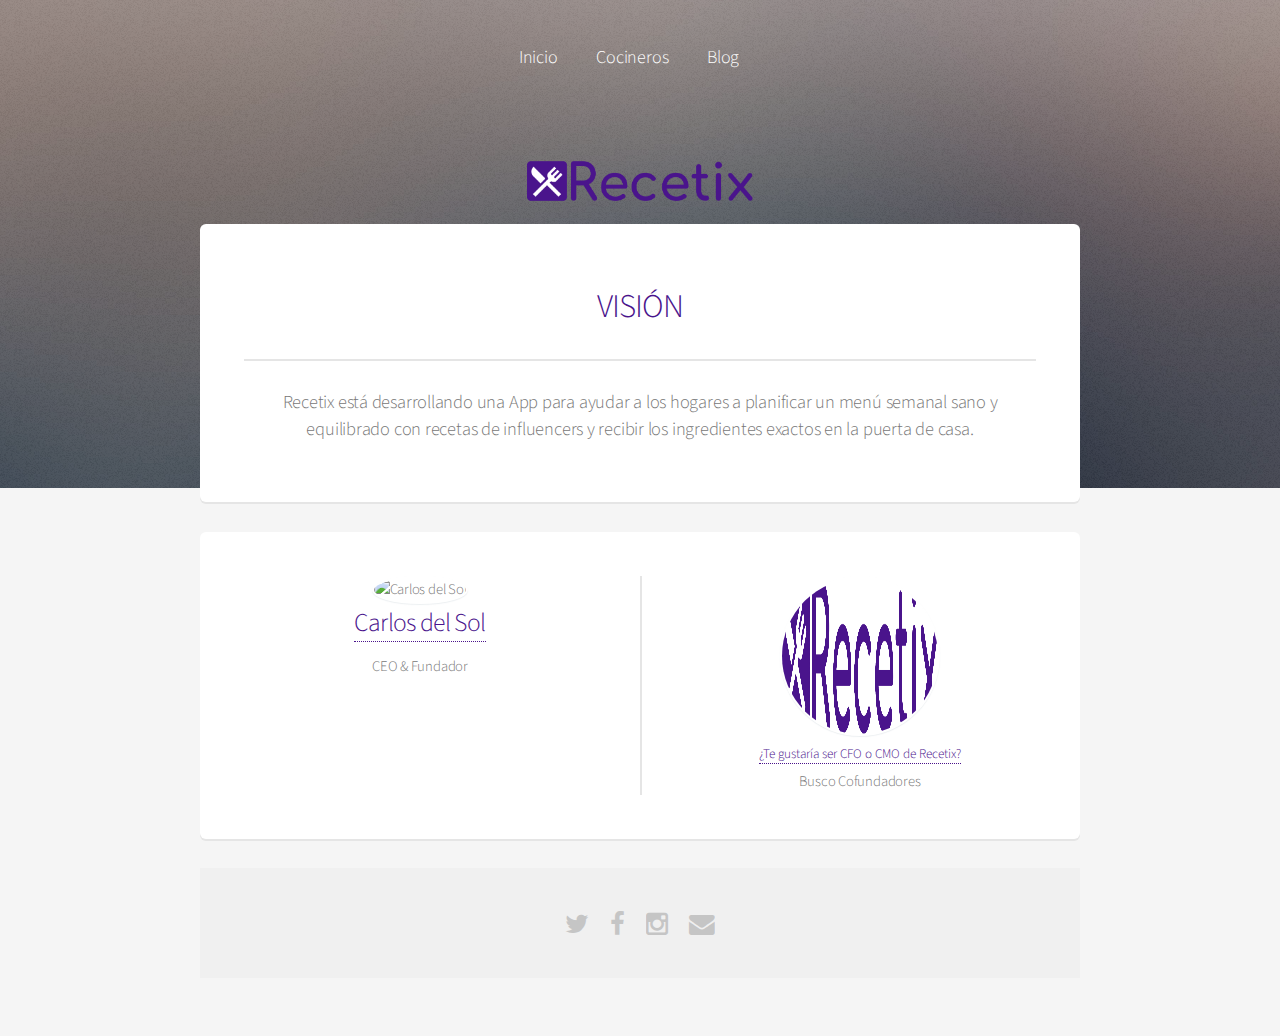
==== about.html @ 5c479a36 "Added cofounder photo" ====
<!DOCTYPE HTML>
<html>
	<head>
		<title>Quiénes somos - Recetix</title>
		<meta name="description" content="Las mejores recetas de cocina, cocineros, artículos y productos gastronómicos de la web.">
		<meta name="author" content="Recetix">
		<meta charset="utf-8" />
		<meta name="viewport" content="width=device-width, initial-scale=1" />
		<link rel="icon" href="./images/favicon.ico" type="image/x-icon">
		<meta name="p:domain_verify" content="4c6fdf4e70b29413a9fe7229738b27b1"/>
		<!--[if lte IE 8]><script src="assets/js/ie/html5shiv.js"></script><![endif]-->
		<link rel="stylesheet" href="assets/css/main.css" />
		<!--[if lte IE 8]><link rel="stylesheet" href="assets/css/ie8.css" /><![endif]-->
	</head>
	<body class="landing">
		<div id="page-wrapper">

			<!-- Header -->
				<header id="header" class="alt">
					<nav id="nav">
						<ul>
							<li><a href="index.html">Inicio</a></li>
							<li><a href="chefs.html">Cocineros</a></li>
							<li><a href="https://medium.com/recetix">Blog</a></li>
						</ul>
					</nav>
				</header>

			<!-- Banner -->
				<section id="banner">
					<h1><img src="./images/logoWeb.png" height="40px"></h1>
				</section>

			<!-- Main -->
				<section id="main" class="container">

					<section class="box special">
						<header class="major">
							<h2>VISIÓN</h2>
							<p>Recetix está desarrollando una App para ayudar a los hogares a planificar un menú semanal sano y equilibrado con recetas de influencers y recibir los ingredientes exactos en la puerta de casa.</p>
						</header>
					</section>

					<section class="box special features">
						<div class="features-row">
							<section>
								<img alt="Carlos del Sol" class="ProfileAvatar-image" src="https://media.licdn.com/dms/image/C4E03AQH7czjFLPqBTw/profile-displayphoto-shrink_200_200/0?e=1529049600&v=beta&t=-0jwnxz-zS_D7kVpaLKTT-eCOjHfB1ROJP08wUCNZIs" width="100" height="100">
								<h3><a href="https://www.linkedin.com/in/carlosdelsol">Carlos del Sol</a></h3>
								<p>CEO & Fundador</p>
							</section>
							<section>
								<img alt="Cofounder" class="ProfileAvatar-image" src="./images/logoWeb.png" height="100">
								<h4><a href="mailto:contacto@recetix.com?subject=Hola, he visto recetix y estoy interesado en el proyecto">¿Te gustaría ser CFO o CMO de Recetix?</a></h4>
								<p>Busco Cofundadores</p>
							</section>
						</div>
					</section>

			<!-- Footer -->
				<footer id="footer">
					<ul class="icons">
						<li><a href="https://twitter.com/recetix" class="icon fa-twitter"><span class="label">Twitter</span></a></li>
						<li><a href="https://www.facebook.com/recetix" class="icon fa-facebook"><span class="label">Facebook</span></a></li>
						<li><a href="https://www.instagram.com/recetix" class="icon fa-instagram"><span class="label">Instagram</span></a></li>
						<!-- <li><a href="https://plus.google.com/+Recetix" class="icon fa-google-plus"><span class="label">Google+</span></a></li>
						<li><a href="https://www.youtube.com/c/Recetix" class="icon fa-youtube"><span class="label">Youtube</span></a></li>
						<li><a href="https://es.pinterest.com/recetix" class="icon fa-pinterest"><span class="label">Pinterest</span></a></li>
					  	<li><a href="http://recetix.tumblr.com/" class="icon fa-tumblr"><span class="label">Tumblr</span></a></li>
						<li><a href="https://www.snapchat.com/add/recetix" class="icon fa-snapchat"><span class="label">Snapchat</span></a></li>
						<li><a href="https://www.linkedin.com/company/recetix" class="icon fa-linkedin"><span class="label">Linkedin</span></a></li>-->
						<li><a href="mailto:contacto@recetix.com?subject=Hola, he visto vuestra web!" class="icon fa-envelope"><span class="label">Contacto</span></a></li>
					</ul>
				</footer>

		</div>

		<!-- Scripts -->
			<script src="assets/js/jquery.min.js"></script>
			<script src="assets/js/jquery.dropotron.min.js"></script>
			<script src="assets/js/jquery.scrollgress.min.js"></script>
			<script src="assets/js/skel.min.js"></script>
			<script src="assets/js/util.js"></script>
			<!--[if lte IE 8]><script src="assets/js/ie/respond.min.js"></script><![endif]-->
			<script src="assets/js/main.js"></script>

			<script>
			  (function(i,s,o,g,r,a,m){i['GoogleAnalyticsObject']=r;i[r]=i[r]||function(){
			  (i[r].q=i[r].q||[]).push(arguments)},i[r].l=1*new Date();a=s.createElement(o),
			  m=s.getElementsByTagName(o)[0];a.async=1;a.src=g;m.parentNode.insertBefore(a,m)
			  })(window,document,'script','https://www.google-analytics.com/analytics.js','ga');

			  ga('create', 'UA-76934602-1', 'auto');
			  ga('send', 'pageview');

			</script>
	</body>
</html>
---- assets/css/main.css ----
@import url("font-awesome.min.css");
@import url("http://fonts.googleapis.com/css?family=Source+Sans+Pro:300,400,300italic,400italic");

/*
	Alpha by HTML5 UP
	html5up.net | @n33co
	Free for personal and commercial use under the CCA 3.0 license (html5up.net/license)
*/

/* Reset */

	html, body, div, span, applet, object, iframe, h1, h2, h3, h4, h5, h6, p, blockquote, pre, a, abbr, acronym, address, big, cite, code, del, dfn, em, img, ins, kbd, q, s, samp, small, strike, strong, sub, sup, tt, var, b, u, i, center, dl, dt, dd, ol, ul, li, fieldset, form, label, legend, table, caption, tbody, tfoot, thead, tr, th, td, article, aside, canvas, details, embed, figure, figcaption, footer, header, hgroup, menu, nav, output, ruby, section, summary, time, mark, audio, video {
		margin: 0;
		padding: 0;
		border: 0;
		font-size: 100%;
		font: inherit;
		vertical-align: baseline;
	}

	article, aside, details, figcaption, figure, footer, header, hgroup, menu, nav, section {
		display: block;
	}

	body {
		line-height: 1;
	}

	ol, ul {
		list-style: none;
	}

	blockquote, q {
		quotes: none;
	}

	blockquote:before, blockquote:after, q:before, q:after {
		content: '';
		content: none;
	}

	table {
		border-collapse: collapse;
		border-spacing: 0;
	}

	body {
		-webkit-text-size-adjust: none;
	}

/* Box Model */

	*, *:before, *:after {
		-moz-box-sizing: border-box;
		-webkit-box-sizing: border-box;
		box-sizing: border-box;
	}

/* Containers */

	.container {
		margin-left: auto;
		margin-right: auto;
	}

	.container.\31 25\25 {
		width: 100%;
		max-width: 75em;
		min-width: 60em;
	}

	.container.\37 5\25 {
		width: 45em;
	}

	.container.\35 0\25 {
		width: 30em;
	}

	.container.\32 5\25 {
		width: 15em;
	}

	.container {
		width: 60em;
	}

	@media screen and (max-width: 1680px) {

		.container.\31 25\25 {
			width: 100%;
			max-width: 75em;
			min-width: 60em;
		}

		.container.\37 5\25 {
			width: 45em;
		}

		.container.\35 0\25 {
			width: 30em;
		}

		.container.\32 5\25 {
			width: 15em;
		}

		.container {
			width: 60em;
		}

	}

	@media screen and (max-width: 1280px) {

		.container.\31 25\25 {
			width: 100%;
			max-width: 75em;
			min-width: 60em;
		}

		.container.\37 5\25 {
			width: 45em;
		}

		.container.\35 0\25 {
			width: 30em;
		}

		.container.\32 5\25 {
			width: 15em;
		}

		.container {
			width: 60em;
		}

	}

	@media screen and (max-width: 980px) {

		.container.\31 25\25 {
			width: 100%;
			max-width: 112.5%;
			min-width: 90%;
		}

		.container.\37 5\25 {
			width: 67.5%;
		}

		.container.\35 0\25 {
			width: 45%;
		}

		.container.\32 5\25 {
			width: 22.5%;
		}

		.container {
			width: 90%;
		}

	}

	@media screen and (max-width: 840px) {

		.container.\31 25\25 {
			width: 100%;
			max-width: 112.5%;
			min-width: 90%;
		}

		.container.\37 5\25 {
			width: 67.5%;
		}

		.container.\35 0\25 {
			width: 45%;
		}

		.container.\32 5\25 {
			width: 22.5%;
		}

		.container {
			width: 90% !important;
		}

	}

	@media screen and (max-width: 736px) {

		.container.\31 25\25 {
			width: 100%;
			max-width: 125%;
			min-width: 100%;
		}

		.container.\37 5\25 {
			width: 75%;
		}

		.container.\35 0\25 {
			width: 50%;
		}

		.container.\32 5\25 {
			width: 25%;
		}

		.container {
			width: 100% !important;
		}

	}

	@media screen and (max-width: 480px) {

		.container.\31 25\25 {
			width: 100%;
			max-width: 125%;
			min-width: 100%;
		}

		.container.\37 5\25 {
			width: 75%;
		}

		.container.\35 0\25 {
			width: 50%;
		}

		.container.\32 5\25 {
			width: 25%;
		}

		.container {
			width: 100% !important;
		}

	}

/* Grid */

	.row {
		border-bottom: solid 1px transparent;
		-moz-box-sizing: border-box;
		-webkit-box-sizing: border-box;
		box-sizing: border-box;
	}

	.row > * {
		-moz-box-sizing: border-box;
		-webkit-box-sizing: border-box;
		box-sizing: border-box;
	}

	.row:after, .row:before {
		content: '';
		display: block;
		clear: both;
		height: 0;
	}

	.row.uniform > * > :first-child {
		margin-top: 0;
	}

	.row.uniform > * > :last-child {
		margin-bottom: 0;
	}

	.row.\30 \25 > * {
		padding: 0 0 0 0em;
	}

	.row.\30 \25 {
		margin: 0 0 -1px 0em;
	}

	.row.uniform.\30 \25 > * {
		padding: 0em 0 0 0em;
	}

	.row.uniform.\30 \25 {
		margin: 0em 0 -1px 0em;
	}

	.row > * {
		padding: 0 0 0 2em;
	}

	.row {
		margin: 0 0 -1px -2em;
	}

	.row.uniform > * {
		padding: 2em 0 0 2em;
	}

	.row.uniform {
		margin: -2em 0 -1px -2em;
	}

	.row.\32 00\25 > * {
		padding: 0 0 0 4em;
	}

	.row.\32 00\25 {
		margin: 0 0 -1px -4em;
	}

	.row.uniform.\32 00\25 > * {
		padding: 4em 0 0 4em;
	}

	.row.uniform.\32 00\25 {
		margin: -4em 0 -1px -4em;
	}

	.row.\31 50\25 > * {
		padding: 0 0 0 3em;
	}

	.row.\31 50\25 {
		margin: 0 0 -1px -3em;
	}

	.row.uniform.\31 50\25 > * {
		padding: 3em 0 0 3em;
	}

	.row.uniform.\31 50\25 {
		margin: -3em 0 -1px -3em;
	}

	.row.\35 0\25 > * {
		padding: 0 0 0 1em;
	}

	.row.\35 0\25 {
		margin: 0 0 -1px -1em;
	}

	.row.uniform.\35 0\25 > * {
		padding: 1em 0 0 1em;
	}

	.row.uniform.\35 0\25 {
		margin: -1em 0 -1px -1em;
	}

	.row.\32 5\25 > * {
		padding: 0 0 0 0.5em;
	}

	.row.\32 5\25 {
		margin: 0 0 -1px -0.5em;
	}

	.row.uniform.\32 5\25 > * {
		padding: 0.5em 0 0 0.5em;
	}

	.row.uniform.\32 5\25 {
		margin: -0.5em 0 -1px -0.5em;
	}

	.\31 2u, .\31 2u\24 {
		width: 100%;
		clear: none;
		margin-left: 0;
	}

	.\31 1u, .\31 1u\24 {
		width: 91.6666666667%;
		clear: none;
		margin-left: 0;
	}

	.\31 0u, .\31 0u\24 {
		width: 83.3333333333%;
		clear: none;
		margin-left: 0;
	}

	.\39 u, .\39 u\24 {
		width: 75%;
		clear: none;
		margin-left: 0;
	}

	.\38 u, .\38 u\24 {
		width: 66.6666666667%;
		clear: none;
		margin-left: 0;
	}

	.\37 u, .\37 u\24 {
		width: 58.3333333333%;
		clear: none;
		margin-left: 0;
	}

	.\36 u, .\36 u\24 {
		width: 50%;
		clear: none;
		margin-left: 0;
	}

	.\35 u, .\35 u\24 {
		width: 41.6666666667%;
		clear: none;
		margin-left: 0;
	}

	.\34 u, .\34 u\24 {
		width: 33.3333333333%;
		clear: none;
		margin-left: 0;
	}

	.\33 u, .\33 u\24 {
		width: 25%;
		clear: none;
		margin-left: 0;
	}

	.\32 u, .\32 u\24 {
		width: 16.6666666667%;
		clear: none;
		margin-left: 0;
	}

	.\31 u, .\31 u\24 {
		width: 8.3333333333%;
		clear: none;
		margin-left: 0;
	}

	.\31 2u\24 + *,
	.\31 1u\24 + *,
	.\31 0u\24 + *,
	.\39 u\24 + *,
	.\38 u\24 + *,
	.\37 u\24 + *,
	.\36 u\24 + *,
	.\35 u\24 + *,
	.\34 u\24 + *,
	.\33 u\24 + *,
	.\32 u\24 + *,
	.\31 u\24 + * {
		clear: left;
	}

	.\-11u {
		margin-left: 91.66667%;
	}

	.\-10u {
		margin-left: 83.33333%;
	}

	.\-9u {
		margin-left: 75%;
	}

	.\-8u {
		margin-left: 66.66667%;
	}

	.\-7u {
		margin-left: 58.33333%;
	}

	.\-6u {
		margin-left: 50%;
	}

	.\-5u {
		margin-left: 41.66667%;
	}

	.\-4u {
		margin-left: 33.33333%;
	}

	.\-3u {
		margin-left: 25%;
	}

	.\-2u {
		margin-left: 16.66667%;
	}

	.\-1u {
		margin-left: 8.33333%;
	}

	@media screen and (max-width: 1680px) {

		.row > * {
			padding: 0 0 0 2em;
		}

		.row {
			margin: 0 0 -1px -2em;
		}

		.row.uniform > * {
			padding: 2em 0 0 2em;
		}

		.row.uniform {
			margin: -2em 0 -1px -2em;
		}

		.row.\32 00\25 > * {
			padding: 0 0 0 4em;
		}

		.row.\32 00\25 {
			margin: 0 0 -1px -4em;
		}

		.row.uniform.\32 00\25 > * {
			padding: 4em 0 0 4em;
		}

		.row.uniform.\32 00\25 {
			margin: -4em 0 -1px -4em;
		}

		.row.\31 50\25 > * {
			padding: 0 0 0 3em;
		}

		.row.\31 50\25 {
			margin: 0 0 -1px -3em;
		}

		.row.uniform.\31 50\25 > * {
			padding: 3em 0 0 3em;
		}

		.row.uniform.\31 50\25 {
			margin: -3em 0 -1px -3em;
		}

		.row.\35 0\25 > * {
			padding: 0 0 0 1em;
		}

		.row.\35 0\25 {
			margin: 0 0 -1px -1em;
		}

		.row.uniform.\35 0\25 > * {
			padding: 1em 0 0 1em;
		}

		.row.uniform.\35 0\25 {
			margin: -1em 0 -1px -1em;
		}

		.row.\32 5\25 > * {
			padding: 0 0 0 0.5em;
		}

		.row.\32 5\25 {
			margin: 0 0 -1px -0.5em;
		}

		.row.uniform.\32 5\25 > * {
			padding: 0.5em 0 0 0.5em;
		}

		.row.uniform.\32 5\25 {
			margin: -0.5em 0 -1px -0.5em;
		}

		.\31 2u\28wide\29, .\31 2u\24\28wide\29 {
			width: 100%;
			clear: none;
			margin-left: 0;
		}

		.\31 1u\28wide\29, .\31 1u\24\28wide\29 {
			width: 91.6666666667%;
			clear: none;
			margin-left: 0;
		}

		.\31 0u\28wide\29, .\31 0u\24\28wide\29 {
			width: 83.3333333333%;
			clear: none;
			margin-left: 0;
		}

		.\39 u\28wide\29, .\39 u\24\28wide\29 {
			width: 75%;
			clear: none;
			margin-left: 0;
		}

		.\38 u\28wide\29, .\38 u\24\28wide\29 {
			width: 66.6666666667%;
			clear: none;
			margin-left: 0;
		}

		.\37 u\28wide\29, .\37 u\24\28wide\29 {
			width: 58.3333333333%;
			clear: none;
			margin-left: 0;
		}

		.\36 u\28wide\29, .\36 u\24\28wide\29 {
			width: 50%;
			clear: none;
			margin-left: 0;
		}

		.\35 u\28wide\29, .\35 u\24\28wide\29 {
			width: 41.6666666667%;
			clear: none;
			margin-left: 0;
		}

		.\34 u\28wide\29, .\34 u\24\28wide\29 {
			width: 33.3333333333%;
			clear: none;
			margin-left: 0;
		}

		.\33 u\28wide\29, .\33 u\24\28wide\29 {
			width: 25%;
			clear: none;
			margin-left: 0;
		}

		.\32 u\28wide\29, .\32 u\24\28wide\29 {
			width: 16.6666666667%;
			clear: none;
			margin-left: 0;
		}

		.\31 u\28wide\29, .\31 u\24\28wide\29 {
			width: 8.3333333333%;
			clear: none;
			margin-left: 0;
		}

		.\31 2u\24\28wide\29 + *,
		.\31 1u\24\28wide\29 + *,
		.\31 0u\24\28wide\29 + *,
		.\39 u\24\28wide\29 + *,
		.\38 u\24\28wide\29 + *,
		.\37 u\24\28wide\29 + *,
		.\36 u\24\28wide\29 + *,
		.\35 u\24\28wide\29 + *,
		.\34 u\24\28wide\29 + *,
		.\33 u\24\28wide\29 + *,
		.\32 u\24\28wide\29 + *,
		.\31 u\24\28wide\29 + * {
			clear: left;
		}

		.\-11u\28wide\29 {
			margin-left: 91.66667%;
		}

		.\-10u\28wide\29 {
			margin-left: 83.33333%;
		}

		.\-9u\28wide\29 {
			margin-left: 75%;
		}

		.\-8u\28wide\29 {
			margin-left: 66.66667%;
		}

		.\-7u\28wide\29 {
			margin-left: 58.33333%;
		}

		.\-6u\28wide\29 {
			margin-left: 50%;
		}

		.\-5u\28wide\29 {
			margin-left: 41.66667%;
		}

		.\-4u\28wide\29 {
			margin-left: 33.33333%;
		}

		.\-3u\28wide\29 {
			margin-left: 25%;
		}

		.\-2u\28wide\29 {
			margin-left: 16.66667%;
		}

		.\-1u\28wide\29 {
			margin-left: 8.33333%;
		}

	}

	@media screen and (max-width: 1280px) {

		.row > * {
			padding: 0 0 0 2em;
		}

		.row {
			margin: 0 0 -1px -2em;
		}

		.row.uniform > * {
			padding: 2em 0 0 2em;
		}

		.row.uniform {
			margin: -2em 0 -1px -2em;
		}

		.row.\32 00\25 > * {
			padding: 0 0 0 4em;
		}

		.row.\32 00\25 {
			margin: 0 0 -1px -4em;
		}

		.row.uniform.\32 00\25 > * {
			padding: 4em 0 0 4em;
		}

		.row.uniform.\32 00\25 {
			margin: -4em 0 -1px -4em;
		}

		.row.\31 50\25 > * {
			padding: 0 0 0 3em;
		}

		.row.\31 50\25 {
			margin: 0 0 -1px -3em;
		}

		.row.uniform.\31 50\25 > * {
			padding: 3em 0 0 3em;
		}

		.row.uniform.\31 50\25 {
			margin: -3em 0 -1px -3em;
		}

		.row.\35 0\25 > * {
			padding: 0 0 0 1em;
		}

		.row.\35 0\25 {
			margin: 0 0 -1px -1em;
		}

		.row.uniform.\35 0\25 > * {
			padding: 1em 0 0 1em;
		}

		.row.uniform.\35 0\25 {
			margin: -1em 0 -1px -1em;
		}

		.row.\32 5\25 > * {
			padding: 0 0 0 0.5em;
		}

		.row.\32 5\25 {
			margin: 0 0 -1px -0.5em;
		}

		.row.uniform.\32 5\25 > * {
			padding: 0.5em 0 0 0.5em;
		}

		.row.uniform.\32 5\25 {
			margin: -0.5em 0 -1px -0.5em;
		}

		.\31 2u\28normal\29, .\31 2u\24\28normal\29 {
			width: 100%;
			clear: none;
			margin-left: 0;
		}

		.\31 1u\28normal\29, .\31 1u\24\28normal\29 {
			width: 91.6666666667%;
			clear: none;
			margin-left: 0;
		}

		.\31 0u\28normal\29, .\31 0u\24\28normal\29 {
			width: 83.3333333333%;
			clear: none;
			margin-left: 0;
		}

		.\39 u\28normal\29, .\39 u\24\28normal\29 {
			width: 75%;
			clear: none;
			margin-left: 0;
		}

		.\38 u\28normal\29, .\38 u\24\28normal\29 {
			width: 66.6666666667%;
			clear: none;
			margin-left: 0;
		}

		.\37 u\28normal\29, .\37 u\24\28normal\29 {
			width: 58.3333333333%;
			clear: none;
			margin-left: 0;
		}

		.\36 u\28normal\29, .\36 u\24\28normal\29 {
			width: 50%;
			clear: none;
			margin-left: 0;
		}

		.\35 u\28normal\29, .\35 u\24\28normal\29 {
			width: 41.6666666667%;
			clear: none;
			margin-left: 0;
		}

		.\34 u\28normal\29, .\34 u\24\28normal\29 {
			width: 33.3333333333%;
			clear: none;
			margin-left: 0;
		}

		.\33 u\28normal\29, .\33 u\24\28normal\29 {
			width: 25%;
			clear: none;
			margin-left: 0;
		}

		.\32 u\28normal\29, .\32 u\24\28normal\29 {
			width: 16.6666666667%;
			clear: none;
			margin-left: 0;
		}

		.\31 u\28normal\29, .\31 u\24\28normal\29 {
			width: 8.3333333333%;
			clear: none;
			margin-left: 0;
		}

		.\31 2u\24\28normal\29 + *,
		.\31 1u\24\28normal\29 + *,
		.\31 0u\24\28normal\29 + *,
		.\39 u\24\28normal\29 + *,
		.\38 u\24\28normal\29 + *,
		.\37 u\24\28normal\29 + *,
		.\36 u\24\28normal\29 + *,
		.\35 u\24\28normal\29 + *,
		.\34 u\24\28normal\29 + *,
		.\33 u\24\28normal\29 + *,
		.\32 u\24\28normal\29 + *,
		.\31 u\24\28normal\29 + * {
			clear: left;
		}

		.\-11u\28normal\29 {
			margin-left: 91.66667%;
		}

		.\-10u\28normal\29 {
			margin-left: 83.33333%;
		}

		.\-9u\28normal\29 {
			margin-left: 75%;
		}

		.\-8u\28normal\29 {
			margin-left: 66.66667%;
		}

		.\-7u\28normal\29 {
			margin-left: 58.33333%;
		}

		.\-6u\28normal\29 {
			margin-left: 50%;
		}

		.\-5u\28normal\29 {
			margin-left: 41.66667%;
		}

		.\-4u\28normal\29 {
			margin-left: 33.33333%;
		}

		.\-3u\28normal\29 {
			margin-left: 25%;
		}

		.\-2u\28normal\29 {
			margin-left: 16.66667%;
		}

		.\-1u\28normal\29 {
			margin-left: 8.33333%;
		}

	}

	@media screen and (max-width: 980px) {

		.row > * {
			padding: 0 0 0 2em;
		}

		.row {
			margin: 0 0 -1px -2em;
		}

		.row.uniform > * {
			padding: 2em 0 0 2em;
		}

		.row.uniform {
			margin: -2em 0 -1px -2em;
		}

		.row.\32 00\25 > * {
			padding: 0 0 0 4em;
		}

		.row.\32 00\25 {
			margin: 0 0 -1px -4em;
		}

		.row.uniform.\32 00\25 > * {
			padding: 4em 0 0 4em;
		}

		.row.uniform.\32 00\25 {
			margin: -4em 0 -1px -4em;
		}

		.row.\31 50\25 > * {
			padding: 0 0 0 3em;
		}

		.row.\31 50\25 {
			margin: 0 0 -1px -3em;
		}

		.row.uniform.\31 50\25 > * {
			padding: 3em 0 0 3em;
		}

		.row.uniform.\31 50\25 {
			margin: -3em 0 -1px -3em;
		}

		.row.\35 0\25 > * {
			padding: 0 0 0 1em;
		}

		.row.\35 0\25 {
			margin: 0 0 -1px -1em;
		}

		.row.uniform.\35 0\25 > * {
			padding: 1em 0 0 1em;
		}

		.row.uniform.\35 0\25 {
			margin: -1em 0 -1px -1em;
		}

		.row.\32 5\25 > * {
			padding: 0 0 0 0.5em;
		}

		.row.\32 5\25 {
			margin: 0 0 -1px -0.5em;
		}

		.row.uniform.\32 5\25 > * {
			padding: 0.5em 0 0 0.5em;
		}

		.row.uniform.\32 5\25 {
			margin: -0.5em 0 -1px -0.5em;
		}

		.\31 2u\28narrow\29, .\31 2u\24\28narrow\29 {
			width: 100%;
			clear: none;
			margin-left: 0;
		}

		.\31 1u\28narrow\29, .\31 1u\24\28narrow\29 {
			width: 91.6666666667%;
			clear: none;
			margin-left: 0;
		}

		.\31 0u\28narrow\29, .\31 0u\24\28narrow\29 {
			width: 83.3333333333%;
			clear: none;
			margin-left: 0;
		}

		.\39 u\28narrow\29, .\39 u\24\28narrow\29 {
			width: 75%;
			clear: none;
			margin-left: 0;
		}

		.\38 u\28narrow\29, .\38 u\24\28narrow\29 {
			width: 66.6666666667%;
			clear: none;
			margin-left: 0;
		}

		.\37 u\28narrow\29, .\37 u\24\28narrow\29 {
			width: 58.3333333333%;
			clear: none;
			margin-left: 0;
		}

		.\36 u\28narrow\29, .\36 u\24\28narrow\29 {
			width: 50%;
			clear: none;
			margin-left: 0;
		}

		.\35 u\28narrow\29, .\35 u\24\28narrow\29 {
			width: 41.6666666667%;
			clear: none;
			margin-left: 0;
		}

		.\34 u\28narrow\29, .\34 u\24\28narrow\29 {
			width: 33.3333333333%;
			clear: none;
			margin-left: 0;
		}

		.\33 u\28narrow\29, .\33 u\24\28narrow\29 {
			width: 25%;
			clear: none;
			margin-left: 0;
		}

		.\32 u\28narrow\29, .\32 u\24\28narrow\29 {
			width: 16.6666666667%;
			clear: none;
			margin-left: 0;
		}

		.\31 u\28narrow\29, .\31 u\24\28narrow\29 {
			width: 8.3333333333%;
			clear: none;
			margin-left: 0;
		}

		.\31 2u\24\28narrow\29 + *,
		.\31 1u\24\28narrow\29 + *,
		.\31 0u\24\28narrow\29 + *,
		.\39 u\24\28narrow\29 + *,
		.\38 u\24\28narrow\29 + *,
		.\37 u\24\28narrow\29 + *,
		.\36 u\24\28narrow\29 + *,
		.\35 u\24\28narrow\29 + *,
		.\34 u\24\28narrow\29 + *,
		.\33 u\24\28narrow\29 + *,
		.\32 u\24\28narrow\29 + *,
		.\31 u\24\28narrow\29 + * {
			clear: left;
		}

		.\-11u\28narrow\29 {
			margin-left: 91.66667%;
		}

		.\-10u\28narrow\29 {
			margin-left: 83.33333%;
		}

		.\-9u\28narrow\29 {
			margin-left: 75%;
		}

		.\-8u\28narrow\29 {
			margin-left: 66.66667%;
		}

		.\-7u\28narrow\29 {
			margin-left: 58.33333%;
		}

		.\-6u\28narrow\29 {
			margin-left: 50%;
		}

		.\-5u\28narrow\29 {
			margin-left: 41.66667%;
		}

		.\-4u\28narrow\29 {
			margin-left: 33.33333%;
		}

		.\-3u\28narrow\29 {
			margin-left: 25%;
		}

		.\-2u\28narrow\29 {
			margin-left: 16.66667%;
		}

		.\-1u\28narrow\29 {
			margin-left: 8.33333%;
		}

	}

	@media screen and (max-width: 840px) {

		.row > * {
			padding: 0 0 0 2em;
		}

		.row {
			margin: 0 0 -1px -2em;
		}

		.row.uniform > * {
			padding: 2em 0 0 2em;
		}

		.row.uniform {
			margin: -2em 0 -1px -2em;
		}

		.row.\32 00\25 > * {
			padding: 0 0 0 4em;
		}

		.row.\32 00\25 {
			margin: 0 0 -1px -4em;
		}

		.row.uniform.\32 00\25 > * {
			padding: 4em 0 0 4em;
		}

		.row.uniform.\32 00\25 {
			margin: -4em 0 -1px -4em;
		}

		.row.\31 50\25 > * {
			padding: 0 0 0 3em;
		}

		.row.\31 50\25 {
			margin: 0 0 -1px -3em;
		}

		.row.uniform.\31 50\25 > * {
			padding: 3em 0 0 3em;
		}

		.row.uniform.\31 50\25 {
			margin: -3em 0 -1px -3em;
		}

		.row.\35 0\25 > * {
			padding: 0 0 0 1em;
		}

		.row.\35 0\25 {
			margin: 0 0 -1px -1em;
		}

		.row.uniform.\35 0\25 > * {
			padding: 1em 0 0 1em;
		}

		.row.uniform.\35 0\25 {
			margin: -1em 0 -1px -1em;
		}

		.row.\32 5\25 > * {
			padding: 0 0 0 0.5em;
		}

		.row.\32 5\25 {
			margin: 0 0 -1px -0.5em;
		}

		.row.uniform.\32 5\25 > * {
			padding: 0.5em 0 0 0.5em;
		}

		.row.uniform.\32 5\25 {
			margin: -0.5em 0 -1px -0.5em;
		}

		.\31 2u\28narrower\29, .\31 2u\24\28narrower\29 {
			width: 100%;
			clear: none;
			margin-left: 0;
		}

		.\31 1u\28narrower\29, .\31 1u\24\28narrower\29 {
			width: 91.6666666667%;
			clear: none;
			margin-left: 0;
		}

		.\31 0u\28narrower\29, .\31 0u\24\28narrower\29 {
			width: 83.3333333333%;
			clear: none;
			margin-left: 0;
		}

		.\39 u\28narrower\29, .\39 u\24\28narrower\29 {
			width: 75%;
			clear: none;
			margin-left: 0;
		}

		.\38 u\28narrower\29, .\38 u\24\28narrower\29 {
			width: 66.6666666667%;
			clear: none;
			margin-left: 0;
		}

		.\37 u\28narrower\29, .\37 u\24\28narrower\29 {
			width: 58.3333333333%;
			clear: none;
			margin-left: 0;
		}

		.\36 u\28narrower\29, .\36 u\24\28narrower\29 {
			width: 50%;
			clear: none;
			margin-left: 0;
		}

		.\35 u\28narrower\29, .\35 u\24\28narrower\29 {
			width: 41.6666666667%;
			clear: none;
			margin-left: 0;
		}

		.\34 u\28narrower\29, .\34 u\24\28narrower\29 {
			width: 33.3333333333%;
			clear: none;
			margin-left: 0;
		}

		.\33 u\28narrower\29, .\33 u\24\28narrower\29 {
			width: 25%;
			clear: none;
			margin-left: 0;
		}

		.\32 u\28narrower\29, .\32 u\24\28narrower\29 {
			width: 16.6666666667%;
			clear: none;
			margin-left: 0;
		}

		.\31 u\28narrower\29, .\31 u\24\28narrower\29 {
			width: 8.3333333333%;
			clear: none;
			margin-left: 0;
		}

		.\31 2u\24\28narrower\29 + *,
		.\31 1u\24\28narrower\29 + *,
		.\31 0u\24\28narrower\29 + *,
		.\39 u\24\28narrower\29 + *,
		.\38 u\24\28narrower\29 + *,
		.\37 u\24\28narrower\29 + *,
		.\36 u\24\28narrower\29 + *,
		.\35 u\24\28narrower\29 + *,
		.\34 u\24\28narrower\29 + *,
		.\33 u\24\28narrower\29 + *,
		.\32 u\24\28narrower\29 + *,
		.\31 u\24\28narrower\29 + * {
			clear: left;
		}

		.\-11u\28narrower\29 {
			margin-left: 91.66667%;
		}

		.\-10u\28narrower\29 {
			margin-left: 83.33333%;
		}

		.\-9u\28narrower\29 {
			margin-left: 75%;
		}

		.\-8u\28narrower\29 {
			margin-left: 66.66667%;
		}

		.\-7u\28narrower\29 {
			margin-left: 58.33333%;
		}

		.\-6u\28narrower\29 {
			margin-left: 50%;
		}

		.\-5u\28narrower\29 {
			margin-left: 41.66667%;
		}

		.\-4u\28narrower\29 {
			margin-left: 33.33333%;
		}

		.\-3u\28narrower\29 {
			margin-left: 25%;
		}

		.\-2u\28narrower\29 {
			margin-left: 16.66667%;
		}

		.\-1u\28narrower\29 {
			margin-left: 8.33333%;
		}

	}

	@media screen and (max-width: 736px) {

		.row > * {
			padding: 0 0 0 2em;
		}

		.row {
			margin: 0 0 -1px -2em;
		}

		.row.uniform > * {
			padding: 2em 0 0 2em;
		}

		.row.uniform {
			margin: -2em 0 -1px -2em;
		}

		.row.\32 00\25 > * {
			padding: 0 0 0 4em;
		}

		.row.\32 00\25 {
			margin: 0 0 -1px -4em;
		}

		.row.uniform.\32 00\25 > * {
			padding: 4em 0 0 4em;
		}

		.row.uniform.\32 00\25 {
			margin: -4em 0 -1px -4em;
		}

		.row.\31 50\25 > * {
			padding: 0 0 0 3em;
		}

		.row.\31 50\25 {
			margin: 0 0 -1px -3em;
		}

		.row.uniform.\31 50\25 > * {
			padding: 3em 0 0 3em;
		}

		.row.uniform.\31 50\25 {
			margin: -3em 0 -1px -3em;
		}

		.row.\35 0\25 > * {
			padding: 0 0 0 1em;
		}

		.row.\35 0\25 {
			margin: 0 0 -1px -1em;
		}

		.row.uniform.\35 0\25 > * {
			padding: 1em 0 0 1em;
		}

		.row.uniform.\35 0\25 {
			margin: -1em 0 -1px -1em;
		}

		.row.\32 5\25 > * {
			padding: 0 0 0 0.5em;
		}

		.row.\32 5\25 {
			margin: 0 0 -1px -0.5em;
		}

		.row.uniform.\32 5\25 > * {
			padding: 0.5em 0 0 0.5em;
		}

		.row.uniform.\32 5\25 {
			margin: -0.5em 0 -1px -0.5em;
		}

		.\31 2u\28mobile\29, .\31 2u\24\28mobile\29 {
			width: 100%;
			clear: none;
			margin-left: 0;
		}

		.\31 1u\28mobile\29, .\31 1u\24\28mobile\29 {
			width: 91.6666666667%;
			clear: none;
			margin-left: 0;
		}

		.\31 0u\28mobile\29, .\31 0u\24\28mobile\29 {
			width: 83.3333333333%;
			clear: none;
			margin-left: 0;
		}

		.\39 u\28mobile\29, .\39 u\24\28mobile\29 {
			width: 75%;
			clear: none;
			margin-left: 0;
		}

		.\38 u\28mobile\29, .\38 u\24\28mobile\29 {
			width: 66.6666666667%;
			clear: none;
			margin-left: 0;
		}

		.\37 u\28mobile\29, .\37 u\24\28mobile\29 {
			width: 58.3333333333%;
			clear: none;
			margin-left: 0;
		}

		.\36 u\28mobile\29, .\36 u\24\28mobile\29 {
			width: 50%;
			clear: none;
			margin-left: 0;
		}

		.\35 u\28mobile\29, .\35 u\24\28mobile\29 {
			width: 41.6666666667%;
			clear: none;
			margin-left: 0;
		}

		.\34 u\28mobile\29, .\34 u\24\28mobile\29 {
			width: 33.3333333333%;
			clear: none;
			margin-left: 0;
		}

		.\33 u\28mobile\29, .\33 u\24\28mobile\29 {
			width: 25%;
			clear: none;
			margin-left: 0;
		}

		.\32 u\28mobile\29, .\32 u\24\28mobile\29 {
			width: 16.6666666667%;
			clear: none;
			margin-left: 0;
		}

		.\31 u\28mobile\29, .\31 u\24\28mobile\29 {
			width: 8.3333333333%;
			clear: none;
			margin-left: 0;
		}

		.\31 2u\24\28mobile\29 + *,
		.\31 1u\24\28mobile\29 + *,
		.\31 0u\24\28mobile\29 + *,
		.\39 u\24\28mobile\29 + *,
		.\38 u\24\28mobile\29 + *,
		.\37 u\24\28mobile\29 + *,
		.\36 u\24\28mobile\29 + *,
		.\35 u\24\28mobile\29 + *,
		.\34 u\24\28mobile\29 + *,
		.\33 u\24\28mobile\29 + *,
		.\32 u\24\28mobile\29 + *,
		.\31 u\24\28mobile\29 + * {
			clear: left;
		}

		.\-11u\28mobile\29 {
			margin-left: 91.66667%;
		}

		.\-10u\28mobile\29 {
			margin-left: 83.33333%;
		}

		.\-9u\28mobile\29 {
			margin-left: 75%;
		}

		.\-8u\28mobile\29 {
			margin-left: 66.66667%;
		}

		.\-7u\28mobile\29 {
			margin-left: 58.33333%;
		}

		.\-6u\28mobile\29 {
			margin-left: 50%;
		}

		.\-5u\28mobile\29 {
			margin-left: 41.66667%;
		}

		.\-4u\28mobile\29 {
			margin-left: 33.33333%;
		}

		.\-3u\28mobile\29 {
			margin-left: 25%;
		}

		.\-2u\28mobile\29 {
			margin-left: 16.66667%;
		}

		.\-1u\28mobile\29 {
			margin-left: 8.33333%;
		}

	}

	@media screen and (max-width: 480px) {

		.row > * {
			padding: 0 0 0 2em;
		}

		.row {
			margin: 0 0 -1px -2em;
		}

		.row.uniform > * {
			padding: 2em 0 0 2em;
		}

		.row.uniform {
			margin: -2em 0 -1px -2em;
		}

		.row.\32 00\25 > * {
			padding: 0 0 0 4em;
		}

		.row.\32 00\25 {
			margin: 0 0 -1px -4em;
		}

		.row.uniform.\32 00\25 > * {
			padding: 4em 0 0 4em;
		}

		.row.uniform.\32 00\25 {
			margin: -4em 0 -1px -4em;
		}

		.row.\31 50\25 > * {
			padding: 0 0 0 3em;
		}

		.row.\31 50\25 {
			margin: 0 0 -1px -3em;
		}

		.row.uniform.\31 50\25 > * {
			padding: 3em 0 0 3em;
		}

		.row.uniform.\31 50\25 {
			margin: -3em 0 -1px -3em;
		}

		.row.\35 0\25 > * {
			padding: 0 0 0 1em;
		}

		.row.\35 0\25 {
			margin: 0 0 -1px -1em;
		}

		.row.uniform.\35 0\25 > * {
			padding: 1em 0 0 1em;
		}

		.row.uniform.\35 0\25 {
			margin: -1em 0 -1px -1em;
		}

		.row.\32 5\25 > * {
			padding: 0 0 0 0.5em;
		}

		.row.\32 5\25 {
			margin: 0 0 -1px -0.5em;
		}

		.row.uniform.\32 5\25 > * {
			padding: 0.5em 0 0 0.5em;
		}

		.row.uniform.\32 5\25 {
			margin: -0.5em 0 -1px -0.5em;
		}

		.\31 2u\28mobilep\29, .\31 2u\24\28mobilep\29 {
			width: 100%;
			clear: none;
			margin-left: 0;
		}

		.\31 1u\28mobilep\29, .\31 1u\24\28mobilep\29 {
			width: 91.6666666667%;
			clear: none;
			margin-left: 0;
		}

		.\31 0u\28mobilep\29, .\31 0u\24\28mobilep\29 {
			width: 83.3333333333%;
			clear: none;
			margin-left: 0;
		}

		.\39 u\28mobilep\29, .\39 u\24\28mobilep\29 {
			width: 75%;
			clear: none;
			margin-left: 0;
		}

		.\38 u\28mobilep\29, .\38 u\24\28mobilep\29 {
			width: 66.6666666667%;
			clear: none;
			margin-left: 0;
		}

		.\37 u\28mobilep\29, .\37 u\24\28mobilep\29 {
			width: 58.3333333333%;
			clear: none;
			margin-left: 0;
		}

		.\36 u\28mobilep\29, .\36 u\24\28mobilep\29 {
			width: 50%;
			clear: none;
			margin-left: 0;
		}

		.\35 u\28mobilep\29, .\35 u\24\28mobilep\29 {
			width: 41.6666666667%;
			clear: none;
			margin-left: 0;
		}

		.\34 u\28mobilep\29, .\34 u\24\28mobilep\29 {
			width: 33.3333333333%;
			clear: none;
			margin-left: 0;
		}

		.\33 u\28mobilep\29, .\33 u\24\28mobilep\29 {
			width: 25%;
			clear: none;
			margin-left: 0;
		}

		.\32 u\28mobilep\29, .\32 u\24\28mobilep\29 {
			width: 16.6666666667%;
			clear: none;
			margin-left: 0;
		}

		.\31 u\28mobilep\29, .\31 u\24\28mobilep\29 {
			width: 8.3333333333%;
			clear: none;
			margin-left: 0;
		}

		.\31 2u\24\28mobilep\29 + *,
		.\31 1u\24\28mobilep\29 + *,
		.\31 0u\24\28mobilep\29 + *,
		.\39 u\24\28mobilep\29 + *,
		.\38 u\24\28mobilep\29 + *,
		.\37 u\24\28mobilep\29 + *,
		.\36 u\24\28mobilep\29 + *,
		.\35 u\24\28mobilep\29 + *,
		.\34 u\24\28mobilep\29 + *,
		.\33 u\24\28mobilep\29 + *,
		.\32 u\24\28mobilep\29 + *,
		.\31 u\24\28mobilep\29 + * {
			clear: left;
		}

		.\-11u\28mobilep\29 {
			margin-left: 91.66667%;
		}

		.\-10u\28mobilep\29 {
			margin-left: 83.33333%;
		}

		.\-9u\28mobilep\29 {
			margin-left: 75%;
		}

		.\-8u\28mobilep\29 {
			margin-left: 66.66667%;
		}

		.\-7u\28mobilep\29 {
			margin-left: 58.33333%;
		}

		.\-6u\28mobilep\29 {
			margin-left: 50%;
		}

		.\-5u\28mobilep\29 {
			margin-left: 41.66667%;
		}

		.\-4u\28mobilep\29 {
			margin-left: 33.33333%;
		}

		.\-3u\28mobilep\29 {
			margin-left: 25%;
		}

		.\-2u\28mobilep\29 {
			margin-left: 16.66667%;
		}

		.\-1u\28mobilep\29 {
			margin-left: 8.33333%;
		}

	}

/* Basic */

	body {
		background: #f5f5f5;
	}

	body, input, select, textarea {
		color: #777;
		font-family: "Source Sans Pro", sans-serif;
		font-size: 16pt;
		font-weight: 300;
		line-height: 1.65em;
		letter-spacing: -0.015em;
	}

	a {
		-moz-transition: color 0.2s ease-in-out, border-bottom-color 0.2s ease-in-out;
		-webkit-transition: color 0.2s ease-in-out, border-bottom-color 0.2s ease-in-out;
		-ms-transition: color 0.2s ease-in-out, border-bottom-color 0.2s ease-in-out;
		transition: color 0.2s ease-in-out, border-bottom-color 0.2s ease-in-out;
		border-bottom: dotted 1px;
		color: #4a148c;
		text-decoration: none;
	}

		a:hover {
			color: #4a148c !important;
			border-bottom-color: transparent;
		}

	strong, b {
		color: #4a148c;
		font-weight: 400;
	}

	em, i {
		font-style: italic;
	}

	p {
		margin: 0 0 2em 0;
	}

	h1, h2, h3, h4, h5, h6 {
		color: #4a148c;
		font-weight: 300;
		line-height: 1em;
		margin: 0 0 0.5em 0;
	}

		h1 a, h2 a, h3 a, h4 a, h5 a, h6 a {
			color: inherit;
			text-decoration: none;
		}

	h1 {
		font-size: 3.5em;
		line-height: 1.5em;
		letter-spacing: -0.035em;
	}

	h2 {
		font-size: 2.25em;
		line-height: 1.5em;
		letter-spacing: -0.035em;
	}

	h3 {
		font-size: 1.75em;
		line-height: 1.5em;
		letter-spacing: -0.025em;
	}

	h4 {
		font-size: 0.9em;
		line-height: 1.5em;
		letter-spacing: 0;
	}

	h5 {
		font-size: 0.9em;
		line-height: 1.5em;
		letter-spacing: 0;
	}

	h6 {
		font-size: 0.7em;
		line-height: 1.5em;
		letter-spacing: 0;
	}

	sub {
		font-size: 0.8em;
		position: relative;
		top: 0.5em;
	}

	sup {
		font-size: 0.8em;
		position: relative;
		top: -0.5em;
	}

	hr {
		border: 0;
		border-bottom: solid 2px #e5e5e5;
		margin: 2em 0;
	}

		hr.major {
			margin: 3em 0;
		}

	blockquote {
		border-left: solid 4px #e5e5e5;
		font-style: italic;
		margin: 0 0 2em 0;
		padding: 0.5em 0 0.5em 2em;
	}

	pre {
		-webkit-overflow-scrolling: touch;
		background: #f8f8f8;
		border-radius: 6px;
		border: solid 1px #e5e5e5;
		font-family: monospace;
		font-size: 0.9em;
		line-height: 1.75em;
		margin: 0 0 2em 0;
		overflow-x: auto;
		padding: 1em 1.5em;
	}

	code {
		background: #f8f8f8;
		border-radius: 6px;
		border: solid 1px #e5e5e5;
		font-family: monospace;
		font-size: 0.9em;
		margin: 0 0.25em;
		padding: 0.25em 0.65em;
	}

	.align-left {
		text-align: left;
	}

	.align-center {
		text-align: center;
	}

	.align-right {
		text-align: right;
	}

/* Section/Article */

	section.special, article.special {
		text-align: center;
	}

	header p {
		color: #999;
		position: relative;
		margin: 0 0 1.5em 0;
		font-style: italic;
	}

	header h2 + p {
		font-size: 1.25em;
		margin-top: -1em;
		line-height: 1.5em;
	}

	header h3 + p {
		font-size: 1.1em;
		margin-top: -0.85em;
		line-height: 1.5em;
	}

	header h4 + p,
	header h5 + p,
	header h6 + p {
		font-size: 0.8em;
		margin-top: -0.5em;
		line-height: 1.5em;
	}

	header.major {
		padding: 1em 0;
		text-align: center;
	}

		header.major h2 {
			margin: 0;
		}

		header.major p {
			display: inline-block;
			border-top: solid 2px #e5e5e5;
			color: #777;
			margin: 1.5em 0 0 0;
			padding: 1.5em 0 0 0;
			font-style: normal;
		}

		.ProfileAvatar-image {
		    -moz-force-broken-image-icon: 1;
		    left: 0;
		    top: 0;
		    background: #fff;
		    border: 2px solid #fff;
		    border-radius: 50%;
		    box-shadow: 0 1px 1px rgba(136,153,166,0.15);
		    height: 10rem;
		    position: relative;
		    width: 10rem;
		}

/* Form */

	form {
		margin: 0 0 2em 0;
	}

	label {
		color: #4a148c;
		display: block;
		font-size: 0.9em;
		font-weight: 300;
		margin: 0 0 1em 0;
	}

	.applink-cta {
    background-image: url("../../images/badge-appstore.svg");
    background-repeat: no-repeat;
    border-radius: 8px;
    border: 4px solid rgba(0,0,0,0);
    box-sizing: content-box;
    display: inline-block;
    font-size: 0;
    height: 40px;
    line-height: 0;
    margin: 10px 0;
    width: 135px;
}

.playstore-cta {
    background-image: url("../../images/badge-playstore.png");
    background-size: 115px 40px;
    height: 40px;
    margin-left: 12px;
    width: 115px;
}

.applink-cta:hover {
	border-color: rgba(0,0,0,0.2);
}

	input[type="text"],
	input[type="password"],
	input[type="email"],
	select,
	textarea {
		-moz-appearance: none;
		-webkit-appearance: none;
		-ms-appearance: none;
		appearance: none;
		background: #f8f8f8;
		border-radius: 6px;
		border: solid 1px #e5e5e5;
		color: inherit;
		display: block;
		outline: 0;
		padding: 0 1em;
		text-decoration: none;
		width: 100%;
	}

		input[type="text"]:invalid,
		input[type="password"]:invalid,
		input[type="email"]:invalid,
		select:invalid,
		textarea:invalid {
			box-shadow: none;
		}

		input[type="text"]:focus,
		input[type="password"]:focus,
		input[type="email"]:focus,
		select:focus,
		textarea:focus {
			border-color: #e89980;
			box-shadow: 0 0 0 2px #e89980;
		}

	.select-wrapper {
		text-decoration: none;
		display: block;
		position: relative;
	}

		.select-wrapper:before {
			-moz-osx-font-smoothing: grayscale;
			-webkit-font-smoothing: antialiased;
			font-family: FontAwesome;
			font-style: normal;
			font-weight: normal;
			text-transform: none !important;
		}

		.select-wrapper:before {
			color: #e5e5e5;
			content: '\f078';
			display: block;
			height: 3em;
			line-height: 3em;
			pointer-events: none;
			position: absolute;
			right: 0;
			text-align: center;
			top: 0;
			width: 3em;
		}

		.select-wrapper select::-ms-expand {
			display: none;
		}

	input[type="text"],
	input[type="password"],
	input[type="email"],
	select {
		height: 3em;
	}

	textarea {
		padding: 0.75em 1em;
	}

	input[type="checkbox"],
	input[type="radio"] {
		-moz-appearance: none;
		-webkit-appearance: none;
		-ms-appearance: none;
		appearance: none;
		display: block;
		float: left;
		margin-right: -2em;
		opacity: 0;
		width: 1em;
		z-index: -1;
	}

		input[type="checkbox"] + label,
		input[type="radio"] + label {
			text-decoration: none;
			color: #777;
			cursor: pointer;
			display: inline-block;
			font-size: 1em;
			font-weight: 300;
			padding-left: 2.55em;
			padding-right: 0.75em;
			position: relative;
		}

			input[type="checkbox"] + label:before,
			input[type="radio"] + label:before {
				-moz-osx-font-smoothing: grayscale;
				-webkit-font-smoothing: antialiased;
				font-family: FontAwesome;
				font-style: normal;
				font-weight: normal;
				text-transform: none !important;
			}

			input[type="checkbox"] + label:before,
			input[type="radio"] + label:before {
				background: #f8f8f8;
				border-radius: 6px;
				border: solid 1px #e5e5e5;
				content: '';
				display: inline-block;
				height: 1.8em;
				left: 0;
				line-height: 1.725em;
				position: absolute;
				text-align: center;
				top: 0;
				width: 1.8em;
			}

		input[type="checkbox"]:checked + label:before,
		input[type="radio"]:checked + label:before {
			background: #666;
			border-color: #666;
			color: #ffffff;
			content: '\f00c';
		}

		input[type="checkbox"]:focus + label:before,
		input[type="radio"]:focus + label:before {
			border-color: #e89980;
			box-shadow: 0 0 0 1px #e89980;
		}

	input[type="checkbox"] + label:before {
		border-radius: 6px;
	}

	input[type="radio"] + label:before {
		border-radius: 100%;
	}

	::-webkit-input-placeholder {
		color: #999 !important;
		opacity: 1.0;
	}

	:-moz-placeholder {
		color: #999 !important;
		opacity: 1.0;
	}

	::-moz-placeholder {
		color: #999 !important;
		opacity: 1.0;
	}

	:-ms-input-placeholder {
		color: #999 !important;
		opacity: 1.0;
	}

	.formerize-placeholder {
		color: #999 !important;
		opacity: 1.0;
	}

/* Box */

	.box {
		background: #fff;
		border-radius: 6px;
		box-shadow: 0 2px 0 0 #e5e5e5;
		margin: 0 0 2em 0;
		padding: 3em;
	}

		.box > :last-child {
			margin-bottom: 0;
		}

		.box.alt {
			background: none !important;
			border-radius: 0 !important;
			box-shadow: none !important;
			margin: 0 0 2em 0;
			padding: 0 !important;
		}

		.box.features .features-row {
			border-top: solid 2px #e5e5e5;
			position: relative;
		}

			.box.features .features-row:after {
				clear: both;
				content: '';
				display: block;
			}

			.box.features .features-row section {
				float: left;
				padding: 3em;
				width: 50%;
			}

				.box.features .features-row section :last-child {
					margin-bottom: 0;
				}

				.box.features .features-row section:nth-child(2n) {
					padding-right: 0;
				}

					.box.features .features-row section:nth-child(2n):before {
						background: #e5e5e5;
						content: '';
						display: block;
						height: 100%;
						margin-left: -3em;
						position: absolute;
						top: 0;
						width: 2px;
					}

				.box.features .features-row section:nth-child(2n-1) {
					padding-left: 0;
				}

			.box.features .features-row:first-child {
				border-top: 0;
			}

				.box.features .features-row:first-child section {
					padding-top: 0;
				}

			.box.features .features-row:last-child {
				padding-bottom: 0;
			}

				.box.features .features-row:last-child section {
					padding-bottom: 0;
				}

		.box.special {
			text-align: center;
		}

		.box .image.featured {
			border-radius: 0;
			display: block;
			margin: 3em 0 3em -3em;
			position: relative;
			width: calc(100% + 6em);
		}

			.box .image.featured img {
				border-radius: 0;
				display: block;
				width: 100%;
			}

			.box .image.featured:first-child {
				border-radius: 6px 6px 0 0;
				margin-bottom: 3em;
				margin-top: -3em;
			}

				.box .image.featured:first-child img {
					border-radius: 6px 6px 0 0;
				}

			.box .image.featured:last-child {
				border-radius: 0 0 6px 6px;
				margin-bottom: -3em;
				margin-top: 3em;
			}

				.box .image.featured:last-child img {
					border-radius: 0 0 6px 6px;
				}

/* Icon */

	.icon {
		text-decoration: none;
		border-bottom: none;
		position: relative;
	}

		.icon:before {
			-moz-osx-font-smoothing: grayscale;
			-webkit-font-smoothing: antialiased;
			font-family: FontAwesome;
			font-style: normal;
			font-weight: normal;
			text-transform: none !important;
		}

		.icon > .label {
			display: none;
		}

		.icon.major {
			background: #666;
			border-radius: 100%;
			color: #ffffff;
			cursor: default;
			display: inline-block;
			height: 5.5em;
			line-height: 5.5em;
			margin: 0 0 2em 0;
			width: 5.5em;
		}

			.icon.major:before {
				font-size: 2.5em;
			}

			.icon.major.accent1 {
				background: #666;
				color: #ffffff;
			}

			.icon.major.accent2 {
				background: #e89980;
				color: #ffffff;
			}

			.icon.major.accent3 {
				background: #7fcdb8;
				color: #ffffff;
			}

			.icon.major.accent4 {
				background: #90b0ba;
				color: #ffffff;
			}

			.icon.major.accent5 {
				background: #e5cb95;
				color: #ffffff;
			}

			.icon.major.accentrecetix {
				background: #4a148c;
				color: #ffffff;
			}

/* Image */

	.image {
		border-radius: 6px;
		border: 0;
		display: inline-block;
		position: relative;
	}

		.image img {
			border-radius: 6px;
			display: block;
		}

		.image.left {
			float: left;
			padding: 0 1.5em 1em 0;
			top: 0.25em;
		}

		.image.right {
			float: right;
			padding: 0 0 1em 1.5em;
			top: 0.25em;
		}

		.image.fit {
			display: block;
			margin: 0 0 2em 0;
			width: 100%;
		}

			.image.fit img {
				display: block;
				width: 100%;
			}

/* List */

	ol {
		list-style: decimal;
		margin: 0 0 2em 0;
		padding-left: 1.25em;
	}

		ol li {
			padding-left: 0.25em;
		}

	ul {
		list-style: disc;
		margin: 0 0 2em 0;
		padding-left: 1em;
	}

		ul li {
			padding-left: 0.5em;
		}

		ul.alt {
			list-style: none;
			padding-left: 0;
		}

			ul.alt li {
				border-top: solid 1px #e5e5e5;
				padding: 0.5em 0;
			}

				ul.alt li:first-child {
					border-top: 0;
					padding-top: 0;
				}

		ul.icons {
			cursor: default;
			list-style: none;
			padding-left: 0;
		}

			ul.icons li {
				display: inline-block;
				padding: 0 1.25em 0 0;
			}

				ul.icons li:last-child {
					padding-right: 0;
				}

				ul.icons li .icon {
					color: inherit;
				}

					ul.icons li .icon:before {
						font-size: 1.75em;
					}

		ul.actions {
			cursor: default;
			list-style: none;
			padding-left: 0;
		}

			ul.actions li {
				display: inline-block;
				padding: 0 1em 0 0;
				vertical-align: middle;
			}

				ul.actions li:last-child {
					padding-right: 0;
				}

			ul.actions.small li {
				padding: 0 0.5em 0 0;
			}

			ul.actions.vertical li {
				display: block;
				padding: 1em 0 0 0;
			}

				ul.actions.vertical li:first-child {
					padding-top: 0;
				}

				ul.actions.vertical li > * {
					margin-bottom: 0;
				}

			ul.actions.vertical.small li {
				padding: 0.5em 0 0 0;
			}

				ul.actions.vertical.small li:first-child {
					padding-top: 0;
				}

			ul.actions.fit {
				display: table;
				margin-left: -1em;
				padding: 0;
				table-layout: fixed;
				width: calc(100% + 1em);
			}

				ul.actions.fit li {
					display: table-cell;
					padding: 0 0 0 1em;
				}

					ul.actions.fit li > * {
						margin-bottom: 0;
					}

				ul.actions.fit.small {
					margin-left: -0.5em;
					width: calc(100% + 0.5em);
				}

					ul.actions.fit.small li {
						padding: 0 0 0 0.5em;
					}

	dl {
		margin: 0 0 2em 0;
	}

/* Table */

	.table-wrapper {
		-webkit-overflow-scrolling: touch;
		overflow-x: auto;
	}

	table {
		margin: 0 0 2em 0;
		width: 100%;
	}

		table tbody tr {
			border: solid 1px #e5e5e5;
			border-left: 0;
			border-right: 0;
		}

			table tbody tr:nth-child(2n + 1) {
				background-color: #f8f8f8;
			}

		table td {
			padding: 0.75em 0.75em;
		}

		table th {
			color: #4a148c;
			font-size: 0.9em;
			font-weight: 300;
			padding: 0 0.75em 0.75em 0.75em;
			text-align: left;
		}

		table thead {
			border-bottom: solid 2px #e5e5e5;
		}

		table tfoot {
			border-top: solid 2px #e5e5e5;
		}

		table.alt {
			border-collapse: separate;
		}

			table.alt tbody tr td {
				border: solid 1px #e5e5e5;
				border-left-width: 0;
				border-top-width: 0;
			}

				table.alt tbody tr td:first-child {
					border-left-width: 1px;
				}

			table.alt tbody tr:first-child td {
				border-top-width: 1px;
			}

			table.alt thead {
				border-bottom: 0;
			}

			table.alt tfoot {
				border-top: 0;
			}

/* Button */

	input[type="submit"],
	input[type="reset"],
	input[type="button"],
	.button {
		-moz-appearance: none;
		-webkit-appearance: none;
		-ms-appearance: none;
		appearance: none;
		-moz-transition: background-color 0.2s ease-in-out, color 0.2s ease-in-out;
		-webkit-transition: background-color 0.2s ease-in-out, color 0.2s ease-in-out;
		-ms-transition: background-color 0.2s ease-in-out, color 0.2s ease-in-out;
		transition: background-color 0.2s ease-in-out, color 0.2s ease-in-out;
		background-color: #666;
		border-radius: 6px;
		border: 0;
		color: #ffffff;
		cursor: pointer;
		display: inline-block;
		font-weight: 400;
		height: 3em;
		line-height: 3em;
		padding: 0 2em;
		text-align: center;
		text-decoration: none;
		white-space: nowrap;
	}

		input[type="submit"]:hover,
		input[type="reset"]:hover,
		input[type="button"]:hover,
		.button:hover {
			background-color: #737373;
		}

		input[type="submit"]:active,
		input[type="reset"]:active,
		input[type="button"]:active,
		.button:active {
			background-color: #595959;
		}

		input[type="submit"].icon,
		input[type="reset"].icon,
		input[type="button"].icon,
		.button.icon {
			padding-left: 1.35em;
		}

			input[type="submit"].icon:before,
			input[type="reset"].icon:before,
			input[type="button"].icon:before,
			.button.icon:before {
				margin-right: 0.5em;
			}

		input[type="submit"].fit,
		input[type="reset"].fit,
		input[type="button"].fit,
		.button.fit {
			display: block;
			margin: 0 0 1em 0;
			width: 100%;
		}

		input[type="submit"].small,
		input[type="reset"].small,
		input[type="button"].small,
		.button.small {
			font-size: 0.8em;
			height: 2.7em;
			line-height: 2.7em;
		}

		input[type="submit"].big,
		input[type="reset"].big,
		input[type="button"].big,
		.button.big {
			font-size: 1.25em;
			height: 2.7em;
			line-height: 2.7em;
		}

		input[type="submit"].alt,
		input[type="reset"].alt,
		input[type="button"].alt,
		.button.alt {
			background-color: transparent;
			box-shadow: inset 0 0 0 2px #e5e5e5;
			color: #777;
		}

			input[type="submit"].alt:hover,
			input[type="reset"].alt:hover,
			input[type="button"].alt:hover,
			.button.alt:hover {
				background-color: #f8f8f8;
			}

			input[type="submit"].alt:active,
			input[type="reset"].alt:active,
			input[type="button"].alt:active,
			.button.alt:active {
				background-color: #f0f0f0;
			}

			input[type="submit"].alt.icon:before,
			input[type="reset"].alt.icon:before,
			input[type="button"].alt.icon:before,
			.button.alt.icon:before {
				color: #999;
			}

		input[type="submit"].special,
		input[type="reset"].special,
		input[type="button"].special,
		.button.special {
			background-color: #e89980;
			color: #ffffff !important;
		}

			input[type="submit"].special:hover,
			input[type="reset"].special:hover,
			input[type="button"].special:hover,
			.button.special:hover {
				background-color: #ecaa96;
			}

			input[type="submit"].special:active,
			input[type="reset"].special:active,
			input[type="button"].special:active,
			.button.special:active {
				background-color: #e4886a;
			}

		input[type="submit"].disabled, input[type="submit"]:disabled,
		input[type="reset"].disabled,
		input[type="reset"]:disabled,
		input[type="button"].disabled,
		input[type="button"]:disabled,
		.button.disabled,
		.button:disabled {
			background-color: #777 !important;
			box-shadow: inset 0 -0.15em 0 0 rgba(0, 0, 0, 0.15);
			color: #f5f5f5 !important;
			cursor: default;
			opacity: 0.25;
		}

/* Header */

	#page-wrapper {
		padding-top: 3em;
	}

	body.landing #page-wrapper {
		padding-top: 0;
	}

	@-moz-keyframes reveal-header {
		0% {
			top: -5em;
		}

		100% {
			top: 0;
		}
	}

	@-webkit-keyframes reveal-header {
		0% {
			top: -5em;
		}

		100% {
			top: 0;
		}
	}

	@-ms-keyframes reveal-header {
		0% {
			top: -5em;
		}

		100% {
			top: 0;
		}
	}

	@keyframes reveal-header {
		0% {
			top: -5em;
		}

		100% {
			top: 0;
		}
	}

	#header {
		background: #bbb;
		color: #bbb;
		cursor: default;
		/*height: 3.25em;*/
		left: 0;
		line-height: 3.25em;
		position: fixed;
		top: 0;
		width: 100%;
		z-index: 10000;
	}

		#header h1 {
			color: inherit;
			height: inherit;
			left: 1.25em;
			line-height: inherit;
			margin: 0;
			padding: 0;
			position: absolute;
			top: 0;
		}

			#header h1 a {
				color: #fff;
				font-weight: 400;
				border: 0;
			}

		#header nav {
			height: inherit;
			line-height: inherit;
			position: relative;
    	text-align: center;
			right: 0.75em;
			top: 0;
			vertical-align: middle;
		}

			#header nav > ul {
				list-style: none;
				margin: 0;
				padding-left: 0;
			}

				#header nav > ul > li {
					display: inline-block;
					padding-left: 0;
				}

					#header nav > ul > li > ul {
						display: none;
					}

					#header nav > ul > li a {
						display: inline-block;
						height: 2em;
						line-height: 1.95em;
						padding: 0 1em;
						border-radius: 6px;
					}

					#header nav > ul > li a:not(.button) {
						color: #fff;
						display: inline-block;
						text-decoration: none;
						margin: 40px 0 0 0;
				    font-size: 1.125rem;
						border: 0;
					}

						#header nav > ul > li a:not(.button).icon:before {
							color: #999;
							margin-right: 0.5em;
						}

					#header nav > ul > li:first-child {
						margin-left: 0;
					}

					#header nav > ul > li.active a:not(.button) {
						background-color: rgba(153, 153, 153, 0.25);
					}

					#header nav > ul > li .button {
						margin: 0 0 0 0.5em;
						position: relative;
					}

		#header input[type="submit"],
		#header input[type="reset"],
		#header input[type="button"],
		#header .button {
			background-color: transparent;
			box-shadow: inset 0 0 0 2px #999;
			color: #fff;
		}

			#header input[type="submit"]:hover,
			#header input[type="reset"]:hover,
			#header input[type="button"]:hover,
			#header .button:hover {
				background-color: rgba(153, 153, 153, 0.25);
			}

			#header input[type="submit"]:active,
			#header input[type="reset"]:active,
			#header input[type="button"]:active,
			#header .button:active {
				background-color: rgba(153, 153, 153, 0.5);
			}

		#header .container {
			position: relative;
		}

			#header .container h1 {
				left: 0;
			}

			#header .container nav {
				right: 0;
			}

		#header.reveal {
			-moz-animation: reveal-header 0.5s;
			-webkit-animation: reveal-header 0.5s;
			-ms-animation: reveal-header 0.5s;
			animation: reveal-header 0.5s;
		}

		#header.alt {
			-moz-animation: none;
			-webkit-animation: none;
			-ms-animation: none;
			animation: none;
			background: none;
			color: rgba(255, 255, 255, 0.75);
			position: absolute;
		}

			#header.alt nav > ul > li a:not(.button).icon:before {
				color: rgba(255, 255, 255, 0.75);
			}

			#header.alt nav > ul > li.active a:not(.button) {
				background-color: rgba(255, 255, 255, 0.2);
			}

			#header.alt input[type="submit"],
			#header.alt input[type="reset"],
			#header.alt input[type="button"],
			#header.alt .button {
				box-shadow: inset 0 0 0 2px rgba(255, 255, 255, 0.5);
			}

				#header.alt input[type="submit"]:hover,
				#header.alt input[type="reset"]:hover,
				#header.alt input[type="button"]:hover,
				#header.alt .button:hover {
					background-color: rgba(255, 255, 255, 0.1);
				}

				#header.alt input[type="submit"]:active,
				#header.alt input[type="reset"]:active,
				#header.alt input[type="button"]:active,
				#header.alt .button:active {
					background-color: rgba(255, 255, 255, 0.2);
				}

	.dropotron {
		background: #fff;
		border-radius: 6px;
		box-shadow: 0 2px 0 0 rgba(0, 0, 0, 0.065), inset 0 -1px 0 0 #fff, inset 0 0 0 1px rgba(229, 229, 229, 0.5);
		list-style: none;
		margin: calc(-0.5em + 1px) 0 0 1px;
		padding: 0.5em 0;
		width: 11em;
	}

		.dropotron li {
			padding: 0;
		}

			.dropotron li a, .dropotron li span {
				-moz-transition: none;
				-webkit-transition: none;
				-ms-transition: none;
				transition: none;
				border: 0;
				border-top: solid 1px #f2f2f2;
				color: inherit;
				display: block;
				padding: 0.15em 1em;
			}

			.dropotron li:first-child > a, .dropotron li:first-child > span {
				border-top: 0;
			}

			.dropotron li.active > a, .dropotron li.active > span, .dropotron li:hover > a, .dropotron li:hover > span {
				background: #e89980;
				color: #ffffff;
			}

		.dropotron.level-0 {
			font-size: 0.9em;
			margin: 1em 0 0 0;
		}

			.dropotron.level-0:before {
				-moz-transform: rotate(45deg);
				-webkit-transform: rotate(45deg);
				-ms-transform: rotate(45deg);
				transform: rotate(45deg);
				background: #fff;
				border: solid 1px rgba(229, 229, 229, 0.5);
				border-bottom: 0;
				border-right: 0;
				box-shadow: -0.25em -0.125em 0.125em 0 rgba(0, 0, 0, 0.015);
				content: '';
				display: block;
				height: 0.75em;
				position: absolute;
				right: 1.25em;
				top: -0.375em;
				width: 0.75em;
				z-index: 0;
			}

/* Banner */

	#banner {
		background-attachment: scroll,							fixed;
		background-color: #666;
		background-image: url("images/overlay.png"), url("../../images/banner.jpg");
		background-position: top left,						center center;
		background-repeat: repeat,							no-repeat;
		background-size: auto,							cover;
		color: #fff;
		padding: 12em 0 20em 0;
		text-align: center;
	}

		#banner :last-child {
			margin-bottom: 0;
		}

		#banner h2, #banner h3, #banner h4, #banner h5, #banner h6 {
			color: #fff;
		}

		#banner h2 {
			font-size: 3.5em;
			line-height: 1em;
			margin: 0 0 0.5em 0;
			padding: 0;
		}

		#banner p {
			font-size: 1.6em;
			margin-bottom: 1.75em;
		}

		#banner input[type="submit"],
		#banner input[type="reset"],
		#banner input[type="button"],
		#banner .button {
			background-color: transparent;
			box-shadow: inset 0 0 0 2px rgba(255, 255, 255, 0.5);
			color: #fff;
			min-width: 12em;
		}

			#banner input[type="submit"]:hover,
			#banner input[type="reset"]:hover,
			#banner input[type="button"]:hover,
			#banner .button:hover {
				background-color: rgba(255, 255, 255, 0.1);
			}

			#banner input[type="submit"]:active,
			#banner input[type="reset"]:active,
			#banner input[type="button"]:active,
			#banner .button:active {
				background-color: rgba(255, 255, 255, 0.2);
			}

			#banner input[type="submit"].special,
			#banner input[type="reset"].special,
			#banner input[type="button"].special,
			#banner .button.special {
				background: #fff;
				color: #666 !important;
			}

/* Main */

	#main {
		padding: 4em 0;
	}

		#main > header {
			text-align: center;
			margin: 0 0 3em 0;
		}

			#main > header h2 {
				font-size: 2.75em;
				margin: 0;
			}

			#main > header p {
				border-top: solid 2px #e5e5e5;
				color: #777;
				display: inline-block;
				font-style: normal;
				margin: 1em 0 0 0;
				padding: 1em 0 1.25em 0;
			}

	body.landing #main {
		margin-top: -22em;
	}

	.disabled {
      pointer-events: none;
      cursor: default;
      opacity: 0.6;
  }

/* Footer */

	#footer {
		background: #f0f0f0;
		padding: 3em 0 0.5em 0;
		text-align: center;
	}

		#footer .icons a {
			-moz-transition: opacity 0.2s ease-in-out;
			-webkit-transition: opacity 0.2s ease-in-out;
			-ms-transition: opacity 0.2s ease-in-out;
			transition: opacity 0.2s ease-in-out;
			opacity: 0.35;
		}

			#footer .icons a:hover {
				opacity: 0.75;
			}

		#footer .copyright {
			color: #999;
			font-size: 0.9em;
			line-height: 1em;
			margin: 2em 0 0 0;
			padding: 0;
			text-align: center;
		}

			#footer .copyright a {
				color: inherit;
			}

			#footer .copyright li {
				border-left: solid 1px #dddddd;
				display: inline-block;
				list-style: none;
				margin-left: 1em;
				padding-left: 1em;
			}

				#footer .copyright li:first-child {
					border-left: 0;
					margin-left: 0;
					padding-left: 0;
				}

/* CTA */

	#cta {
		background: #e89980;
		color: #f9e5df;
		padding: 3.5em 0 4em 0;
		text-align: center;
	}

		#cta h2, #cta h3, #cta h4, #cta h5, #cta h6 {
			color: inherit;
		}

		#cta form {
			margin: 0 auto;
			max-width: 100%;
			width: 25em;
		}

		#cta input[type="submit"],
		#cta input[type="reset"],
		#cta input[type="button"],
		#cta .button {
			box-shadow: none;
			background: #fff;
			color: #e89980;
		}

		#cta input[type="text"],
		#cta input[type="password"],
		#cta input[type="email"],
		#cta select,
		#cta textarea {
			color: #ffffff;
			background: rgba(255, 255, 255, 0.15);
			border: 0;
		}

			#cta input[type="text"]:focus,
			#cta input[type="password"]:focus,
			#cta input[type="email"]:focus,
			#cta select:focus,
			#cta textarea:focus {
				box-shadow: inset 0 0 0 2px #fff;
			}

		#cta ::-webkit-input-placeholder {
			color: rgba(255, 255, 255, 0.75) !important;
		}

		#cta :-moz-placeholder {
			color: rgba(255, 255, 255, 0.75) !important;
		}

		#cta ::-moz-placeholder {
			color: rgba(255, 255, 255, 0.75) !important;
		}

		#cta :-ms-input-placeholder {
			color: rgba(255, 255, 255, 0.75) !important;
		}

		#cta .formerize-placeholder {
			color: rgba(255, 255, 255, 0.75) !important;
		}

/* Wide */

	@media screen and (max-width: 1680px) {

		/* Basic */

			body, input, select, textarea {
				font-size: 13pt;
			}

		/* Banner */

			#banner {
				padding: 10em 0 18em 0;
			}

	}

/* Normal */

	@media screen and (max-width: 1280px) {

		/* Basic */

			body, input, select, textarea {
				font-size: 11pt;
			}

		/* Header */

			.dropotron.level-0 {
				font-size: 1em;
			}

		/* Banner */

			#banner {
				background-attachment: scroll;
			}

				#banner h2 {
					font-size: 3.5em;
				}

	}

/* Narrow */

	@media screen and (max-width: 980px) {

		/* Basic */

			body, input, select, textarea {
				font-size: 11pt;
			}

	}

/* Narrower */

	#navPanel, #navButton {
		display: none;
	}

	@media screen and (max-width: 840px) {

		/* Basic */

			html, body {
				overflow-x: hidden;
			}

			body, input, select, textarea {
				font-size: 11pt;
			}

			h2 br, h3 br, h4 br, h5 br, h6 br {
				display: none;
			}

		/* Section/Article */

			header br {
				display: none;
			}

			header.major {
				padding: 0 4em;
			}

		/* Box */

			.box {
				padding: 3em 2em;
			}

				.box.features > section {
					padding: 3em 2em;
				}

				.box .image.featured {
					margin-left: -2em;
					width: calc(100% + 4em);
				}

					.box .image.featured:first-child {
						margin-bottom: 3em;
						margin-top: -3em;
					}

					.box .image.featured:last-child {
						margin-bottom: -3em;
						margin-top: 3em;
					}

		/* Header

			#page-wrapper {
				padding-top: 0;
			}

			#header {
				display: none;
			}
*/
		/* Banner */

		/* Off-Canvas Navigation */

			#page-wrapper {
				-moz-backface-visibility: hidden;
				-webkit-backface-visibility: hidden;
				-ms-backface-visibility: hidden;
				backface-visibility: hidden;
				-moz-transition: -moz-transform 0.5s ease;
				-webkit-transition: -webkit-transform 0.5s ease;
				-ms-transition: -ms-transform 0.5s ease;
				transition: transform 0.5s ease;
				padding-bottom: 1px;
			}

			#navButton {
				-moz-backface-visibility: hidden;
				-webkit-backface-visibility: hidden;
				-ms-backface-visibility: hidden;
				backface-visibility: hidden;
				-moz-transition: -moz-transform 0.5s ease;
				-webkit-transition: -webkit-transform 0.5s ease;
				-ms-transition: -ms-transform 0.5s ease;
				transition: transform 0.5s ease;
				display: block;
				height: 44px;
				left: 0;
				position: fixed;
				top: 0;
				width: 100%;
				z-index: 10001;
			}

				#navButton .toggle {
					text-decoration: none;
					height: 100%;
					left: 0;
					position: absolute;
					top: 0;
					width: 100%;
					border: 0;
					outline: 0;
				}

					#navButton .toggle:before {
						-moz-osx-font-smoothing: grayscale;
						-webkit-font-smoothing: antialiased;
						font-family: FontAwesome;
						font-style: normal;
						font-weight: normal;
						text-transform: none !important;
					}

					#navButton .toggle:before {
						background: rgba(192, 192, 192, 0.75);
						border-radius: 6px;
						color: #fff;
						content: '\f0c9';
						display: block;
						font-size: 16px;
						height: 2.25em;
						left: 0.5em;
						line-height: 2.25em;
						position: absolute;
						text-align: center;
						top: 0.5em;
						width: 3.5em;
					}

			#navPanel {
				-moz-backface-visibility: hidden;
				-webkit-backface-visibility: hidden;
				-ms-backface-visibility: hidden;
				backface-visibility: hidden;
				-moz-transform: translateX(-275px);
				-webkit-transform: translateX(-275px);
				-ms-transform: translateX(-275px);
				transform: translateX(-275px);
				-moz-transition: -moz-transform 0.5s ease;
				-webkit-transition: -webkit-transform 0.5s ease;
				-ms-transition: -ms-transform 0.5s ease;
				transition: transform 0.5s ease;
				display: block;
				height: 100%;
				left: 0;
				overflow-y: auto;
				position: fixed;
				top: 0;
				width: 275px;
				z-index: 10002;
				background: #2b2b2b;
				color: #bbb;
			}

				#navPanel .link {
					border-bottom: 0;
					border-top: solid 1px rgba(255, 255, 255, 0.05);
					color: #bbb;
					display: block;
					height: 44px;
					line-height: 44px;
					padding: 0 1em 0 1em;
					text-decoration: none;
				}

					#navPanel .link:first-child {
						border-top: 0;
					}

					#navPanel .link.depth-0 {
						color: #fff;
					}

					#navPanel .link .indent-1 {
						display: inline-block;
						width: 1em;
					}

					#navPanel .link .indent-2 {
						display: inline-block;
						width: 2em;
					}

					#navPanel .link .indent-3 {
						display: inline-block;
						width: 3em;
					}

					#navPanel .link .indent-4 {
						display: inline-block;
						width: 4em;
					}

					#navPanel .link .indent-5 {
						display: inline-block;
						width: 5em;
					}

			body.navPanel-visible #page-wrapper {
				-moz-transform: translateX(275px);
				-webkit-transform: translateX(275px);
				-ms-transform: translateX(275px);
				transform: translateX(275px);
			}

			body.navPanel-visible #navButton {
				-moz-transform: translateX(275px);
				-webkit-transform: translateX(275px);
				-ms-transform: translateX(275px);
				transform: translateX(275px);
			}

			body.navPanel-visible #navPanel {
				-moz-transform: translateX(0);
				-webkit-transform: translateX(0);
				-ms-transform: translateX(0);
				transform: translateX(0);
			}

	}

/* Mobile */

	@media screen and (max-width: 736px) {

		/* Basic */

			body, input, select, textarea {
				font-size: 11pt;
			}

			h2 {
				font-size: 1.75em;
				line-height: 1.35em;
				letter-spacing: -0.025em;
			}

			h3 {
				font-size: 1.5em;
			}

			h4 {
				font-size: 1em;
			}

		/* Section/Article */

			header.major {
				padding: 1em;
			}

				header.major h2, header.major p {
					padding-left: 0.5em;
					padding-right: 0.5em;
				}

		/* Box */

			.box {
				margin: 1em;
				overflow-x: hidden;
				padding: 2em 2em !important;
			}

				.box.features .features-row {
					border-top: 0;
					padding: 0;
				}

					.box.features .features-row section {
						border: 0;
						border-top: solid 1px #e5e5e5 !important;
						float: none;
						margin: 2em 0 0 0 !important;
						padding: 2em 0 0 0 !important;
						width: 100%;
					}

					.box.features .features-row:first-child section:first-child {
						border-top: 0 !important;
						margin-top: 0 !important;
						padding-top: 0 !important;
					}

				.box .image.featured {
					margin-left: -2em;
					width: calc(100% + 4em);
				}

					.box .image.featured:first-child {
						margin-bottom: 2em;
						margin-top: -2em;
					}

					.box .image.featured:last-child {
						margin-bottom: -2em;
						margin-top: 2em;
					}

		/* Banner */

			#banner {
				padding: 4em 0;
			}

				#banner h2 {
					font-size: 2.25em;
				}

				#banner p {
					font-size: 1.25em;
				}

		/* Main */

			#main {
				padding: 4em 0 0 0;
			}

				#main > header {
					margin: 0 2em 1.5em 2em;
				}

					#main > header h2 {
						font-size: 2em;
					}

					#main > header p {
						font-size: 1em;
						padding-bottom: 1em;
					}

			body.landing #main {
				padding: 0;
				margin-top: 0;
			}

		/* Footer */

			#footer {
				padding: 4em 0;
			}

				#footer .copyright li {
					border-left: 0;
					display: block;
					line-height: 2em;
					margin-left: 0;
					padding-left: 0;
				}

	}

/* Mobile (Portrait) */

	@media screen and (max-width: 480px) {

		/* Basic */

			html, body {
				min-width: 320px;
			}

			body, input, select, textarea {
				font-size: 11pt;
			}

		/* Section/Article */

			header.major {
				padding: 0;
			}

		/* List */

			ul.actions {
				margin: 0 0 2em 0;
			}

				ul.actions li {
					display: block;
					padding: 1em 0 0 0;
					text-align: center;
					width: 100%;
				}

					ul.actions li:first-child {
						padding-top: 0;
					}

					ul.actions li > * {
						width: 100%;
						margin: 0 !important;
					}

						ul.actions li > *.icon:before {
							margin-left: -2em;
						}

				ul.actions.small li {
					padding: 0.5em 0 0 0;
				}

					ul.actions.small li:first-child {
						padding-top: 0;
					}

		/* Box */

			.box {
				border-radius: 0;
				box-shadow: none;
				margin: 1em 0 0 0;
				padding: 3em 1em !important;
			}

				.box.features .features-row section {
					margin: 3em 0 0 0 !important;
					padding: 3em 0 0 0 !important;
				}

				.box .image.featured {
					border-radius: 0;
					margin-left: -1em;
					width: calc(100% + 2em);
				}

					.box .image.featured img {
						border-radius: 0 !important;
					}

					.box .image.featured:first-child {
						margin-bottom: 3em;
						margin-top: -3em;
					}

					.box .image.featured:last-child {
						margin-bottom: -3em;
						margin-top: 3em;
					}

		/* Banner */

			#banner {
				padding: 5em 1em 4em 1em;
			}

		/* Main */

			#main > .box:first-child {
				margin-top: 0;
			}

		/* CTA */

			#cta {
				padding: 2.5em 1em 3em 1em;
			}

	}
---- assets/css/ie8.css ----
/*
	Alpha by HTML5 UP
	html5up.net | @n33co
	Free for personal and commercial use under the CCA 3.0 license (html5up.net/license)
*/

/* Basic */

	pre, code {
		position: relative;
		-ms-behavior: url("assets/js/ie/PIE.htc");
	}

/* Form */

	input[type="text"],
	input[type="password"],
	input[type="email"],
	select,
	textarea {
		position: relative;
		-ms-behavior: url("assets/js/ie/PIE.htc");
		line-height: 3em;
	}

	input[type="checkbox"],
	input[type="radio"] {
		opacity: 1;
		z-index: auto;
	}

		input[type="checkbox"] + label:before,
		input[type="radio"] + label:before {
			display: none;
		}

/* Button */

	input[type="submit"],
	input[type="reset"],
	input[type="button"],
	.button {
		position: relative;
		-ms-behavior: url("assets/js/ie/PIE.htc");
	}

		input[type="submit"].alt,
		input[type="reset"].alt,
		input[type="button"].alt,
		.button.alt {
			border: solid 2px #e5e5e5;
		}

/* Box */

	.box {
		position: relative;
		-ms-behavior: url("assets/js/ie/PIE.htc");
	}

		.box .image.featured {
			margin: 2em 0;
			width: 100%;
		}

/* Icon */

	.icon.major {
		position: relative;
		-ms-behavior: url("assets/js/ie/PIE.htc");
	}

/* Image */

	.image {
		position: relative;
		-ms-behavior: url("assets/js/ie/PIE.htc");
	}

		.image img {
			position: relative;
			-ms-behavior: url("assets/js/ie/PIE.htc");
		}

/* Header */

	#header nav > ul > li a {
		color: #fff;
		display: inline-block;
		text-decoration: none;
		border: 0;
	}

		#header nav > ul > li a.icon:before {
			color: #fff;
			margin-right: 0.5em;
		}

	#header.alt {
		color: #fff;
	}

		#header.alt nav > ul > li a:not(.button).icon:before {
			color: rgba(255, 255, 255, 0.75);
		}

		#header.alt nav > ul > li.active a:not(.button) {
			background-color: rgba(255, 255, 255, 0.2);
		}

	.dropotron {
		border: solid 1px #e5e5e5;
	}

		.dropotron.level-0 {
			margin-top: 0;
		}

			.dropotron.level-0:before {
				display: none;
			}

/* Banner */

	#banner {
		background-attachment: scroll;
		background-image: url("../../images/banner.jpg");
		background-position: auto;
		background-repeat: no-repeat;
		background-size: cover;
		-ms-behavior: url("assets/js/ie/backgroundsize.min.htc");
	}

		#banner input[type="submit"],
		#banner input[type="reset"],
		#banner input[type="button"],
		#banner .button {
			border: solid 2px #fff;
		}

/* Main */

	#main {
		position: relative;
		z-index: 1;
	}

/* CTA */

	#cta input[type="text"],
	#cta input[type="password"],
	#cta input[type="email"],
	#cta select,
	#cta textarea {
		background: #e89980;
		border: solid 2px #fff;
	}

	#cta .formerize-placeholder {
		color: #fff !important;
	}
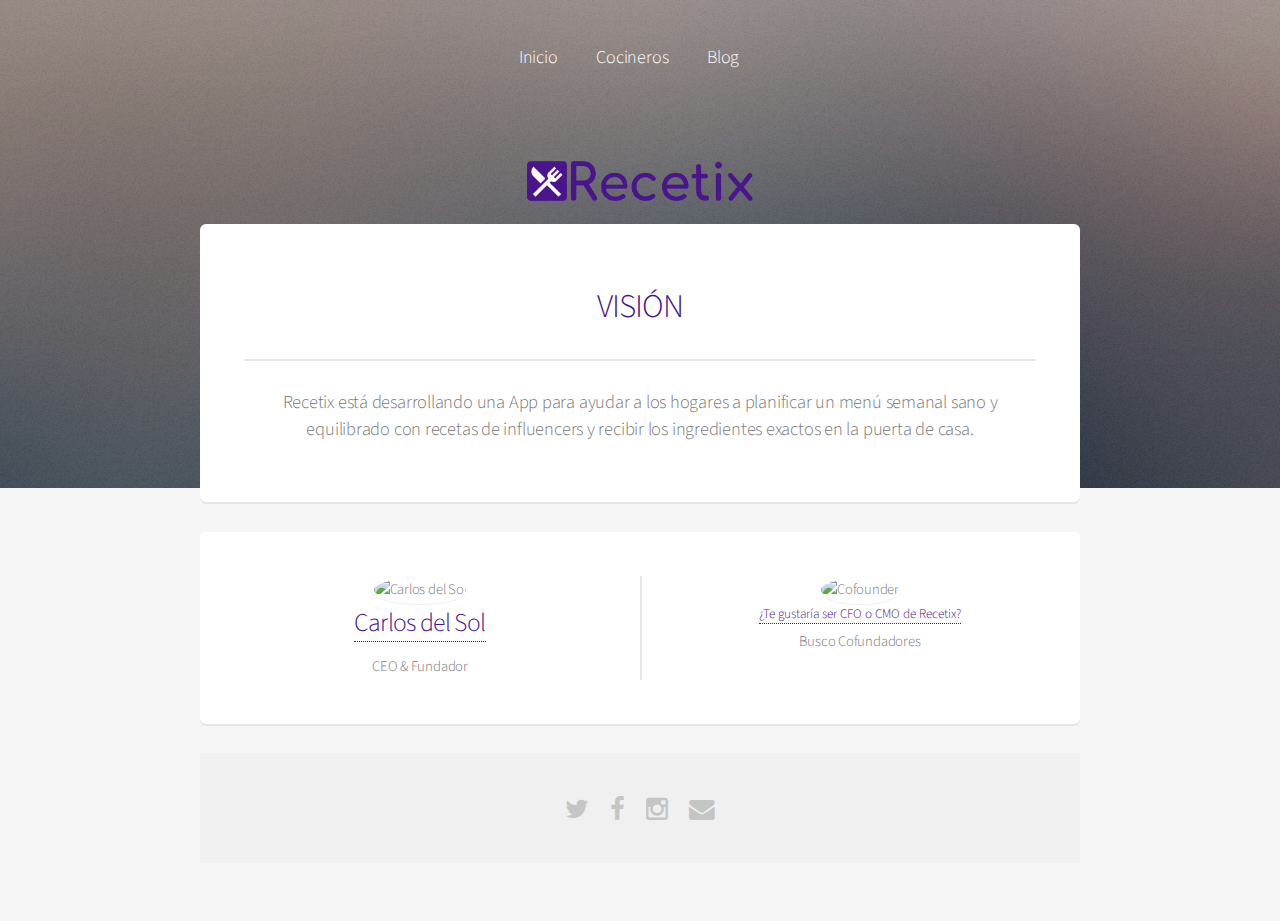
==== commit e2cac245: "Update about.html" ====
--- a/about.html
+++ b/about.html
@@ -49,7 +49,7 @@
 								<p>CEO & Fundador</p>
 							</section>
 							<section>
-								<img alt="Cofounder" class="ProfileAvatar-image" src="./images/logoWeb.png" height="100">
+								<img alt="Cofounder" class="ProfileAvatar-image" src="./images/CFOCMO.jpg" height="100">
 								<h4><a href="mailto:contacto@recetix.com?subject=Hola, he visto recetix y estoy interesado en el proyecto">¿Te gustaría ser CFO o CMO de Recetix?</a></h4>
 								<p>Busco Cofundadores</p>
 							</section>
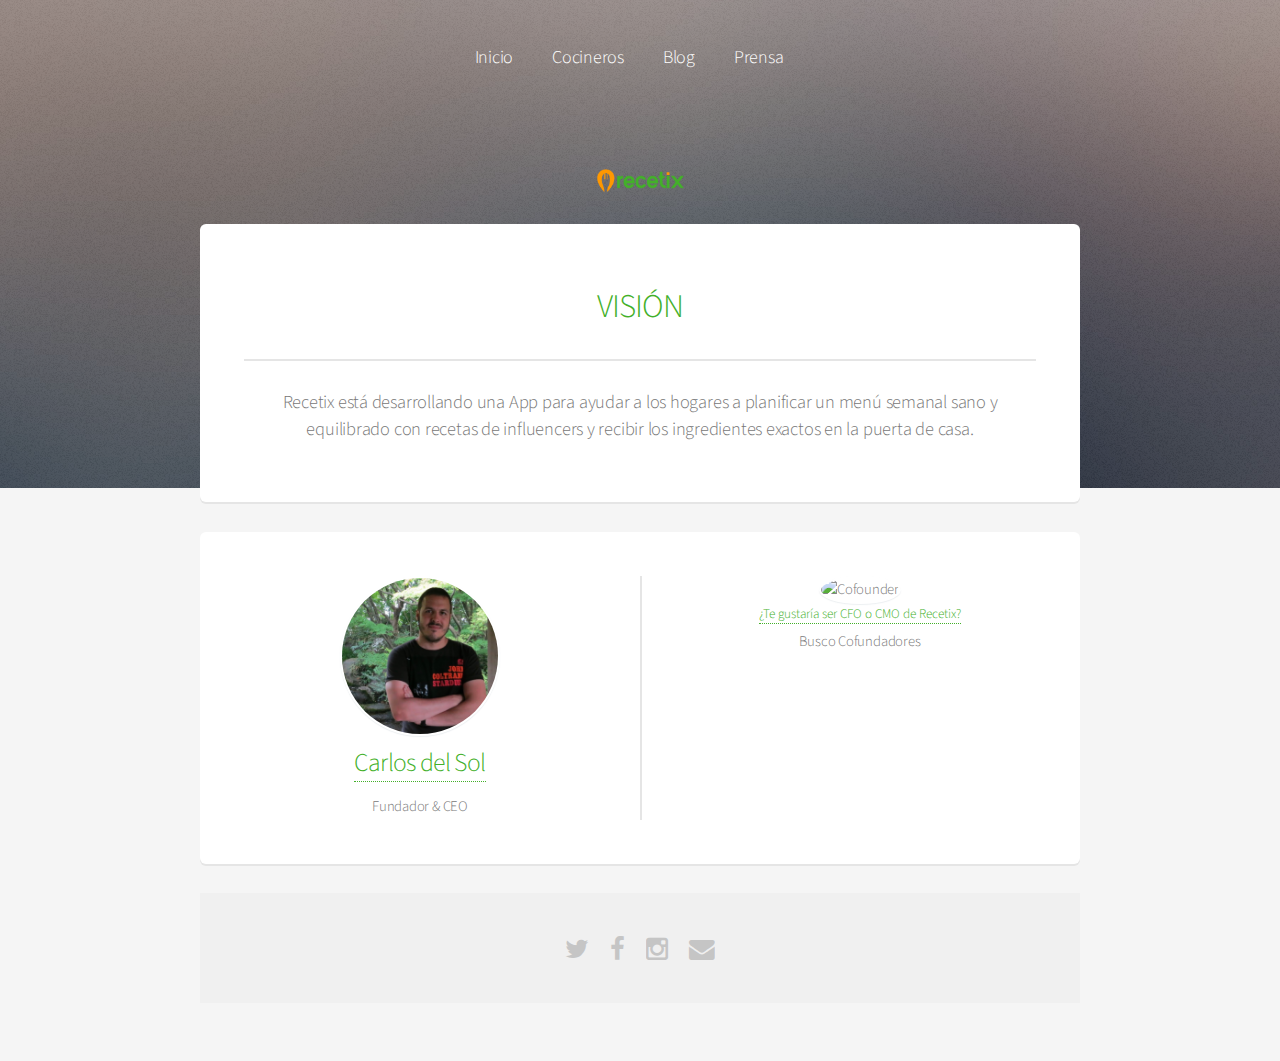
==== commit 47a673d6: "Updated colors, added profile photo, new logo and press" ====
--- a/about.html
+++ b/about.html
@@ -22,6 +22,7 @@
 							<li><a href="index.html">Inicio</a></li>
 							<li><a href="chefs.html">Cocineros</a></li>
 							<li><a href="https://medium.com/recetix">Blog</a></li>
+							<li><a href="https://drive.google.com/drive/folders/1WrnDCKMK2eriFBl10eGo-hnydED5d1BT?usp=sharing">Prensa</a></li>
 						</ul>
 					</nav>
 				</header>
@@ -44,9 +45,9 @@
 					<section class="box special features">
 						<div class="features-row">
 							<section>
-								<img alt="Carlos del Sol" class="ProfileAvatar-image" src="https://media.licdn.com/dms/image/C4E03AQH7czjFLPqBTw/profile-displayphoto-shrink_200_200/0?e=1529049600&v=beta&t=-0jwnxz-zS_D7kVpaLKTT-eCOjHfB1ROJP08wUCNZIs" width="100" height="100">
+								<img alt="Carlos del Sol" class="ProfileAvatar-image" src="./images/perfil.jpg" width="100" height="100">
 								<h3><a href="https://www.linkedin.com/in/carlosdelsol">Carlos del Sol</a></h3>
-								<p>CEO & Fundador</p>
+								<p>Fundador & CEO</p>
 							</section>
 							<section>
 								<img alt="Cofounder" class="ProfileAvatar-image" src="./images/CFOCMO.jpg" height="100">
--- a/assets/css/main.css
+++ b/assets/css/main.css
@@ -1809,17 +1809,17 @@
 		-ms-transition: color 0.2s ease-in-out, border-bottom-color 0.2s ease-in-out;
 		transition: color 0.2s ease-in-out, border-bottom-color 0.2s ease-in-out;
 		border-bottom: dotted 1px;
-		color: #4a148c;
+		color: #43b02a;
 		text-decoration: none;
 	}
 
 		a:hover {
-			color: #4a148c !important;
+			color: #43b02a !important;
 			border-bottom-color: transparent;
 		}
 
 	strong, b {
-		color: #4a148c;
+		color: #43b02a;
 		font-weight: 400;
 	}
 
@@ -1832,7 +1832,7 @@
 	}
 
 	h1, h2, h3, h4, h5, h6 {
-		color: #4a148c;
+		color: #43b02a;
 		font-weight: 300;
 		line-height: 1em;
 		margin: 0 0 0.5em 0;
@@ -2014,7 +2014,7 @@
 	}
 
 	label {
-		color: #4a148c;
+		color: #43b02a;
 		display: block;
 		font-size: 0.9em;
 		font-weight: 300;
@@ -2407,7 +2407,7 @@
 			}
 
 			.icon.major.accentrecetix {
-				background: #4a148c;
+				background: #43b02a;
 				color: #ffffff;
 			}
 
@@ -2606,7 +2606,7 @@
 		}
 
 		table th {
-			color: #4a148c;
+			color: #43b02a;
 			font-size: 0.9em;
 			font-weight: 300;
 			padding: 0 0.75em 0.75em 0.75em;
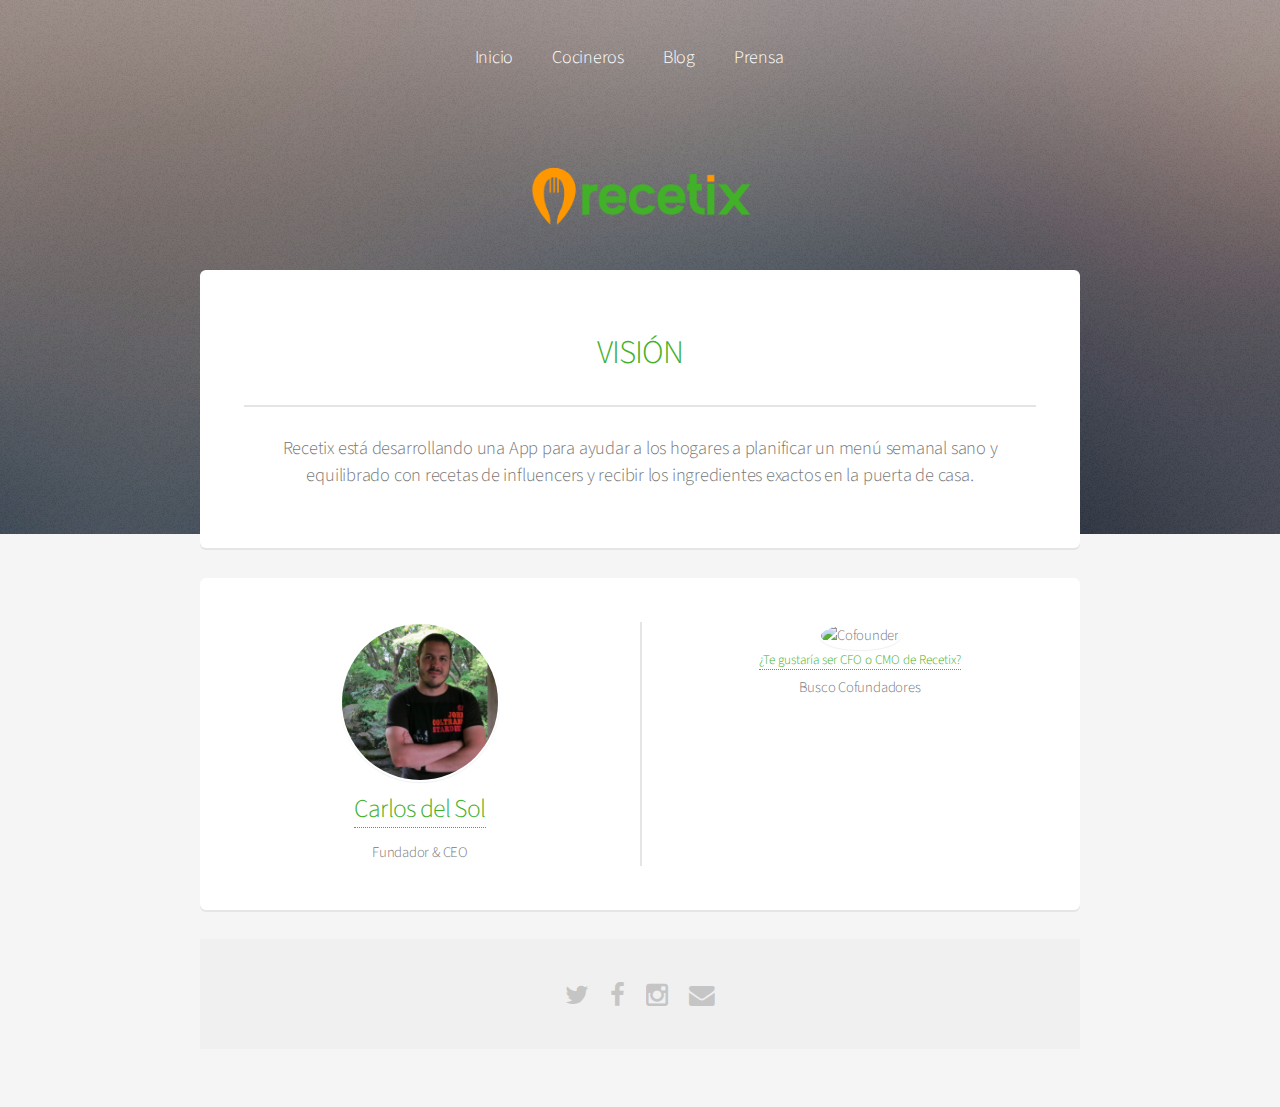
==== commit 2a27561f: "Updated logo size" ====
--- a/about.html
+++ b/about.html
@@ -29,7 +29,7 @@
 
 			<!-- Banner -->
 				<section id="banner">
-					<h1><img src="./images/logoWeb.png" height="40px"></h1>
+					<h1><img src="./images/logoWeb.png" height="100px"></h1>
 				</section>
 
 			<!-- Main -->
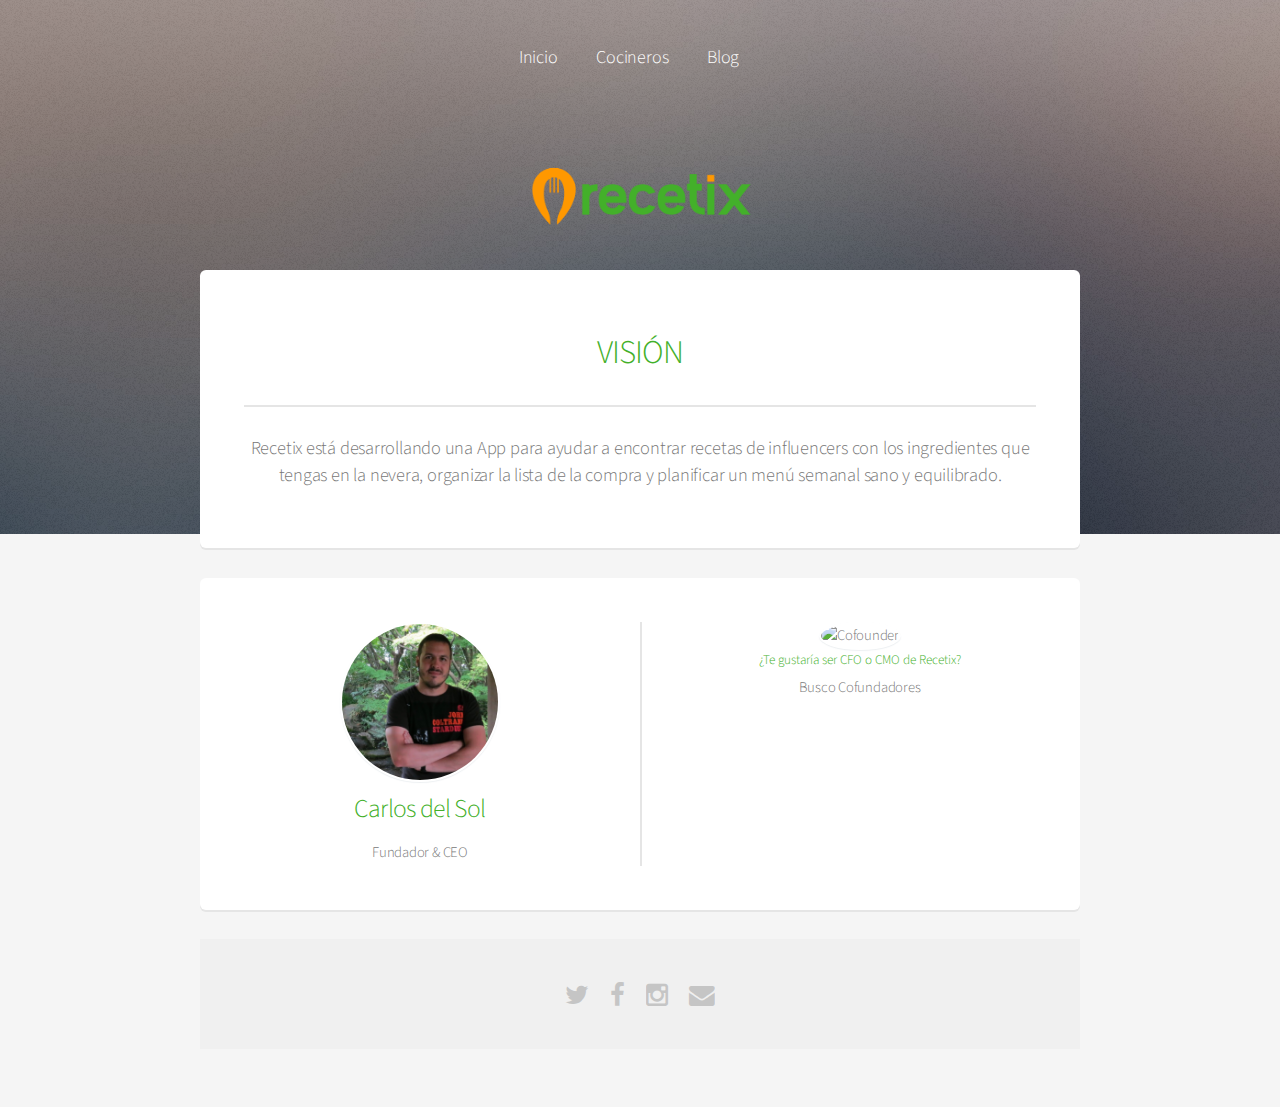
==== commit 0d44aa9a: "Update vision" ====
--- a/about.html
+++ b/about.html
@@ -22,7 +22,7 @@
 							<li><a href="index.html">Inicio</a></li>
 							<li><a href="chefs.html">Cocineros</a></li>
 							<li><a href="https://medium.com/recetix">Blog</a></li>
-							<li><a href="https://drive.google.com/drive/folders/1WrnDCKMK2eriFBl10eGo-hnydED5d1BT?usp=sharing">Prensa</a></li>
+							<!-- <li><a href="https://drive.google.com/drive/folders/1WrnDCKMK2eriFBl10eGo-hnydED5d1BT?usp=sharing">Prensa</a></li> -->
 						</ul>
 					</nav>
 				</header>
@@ -38,7 +38,7 @@
 					<section class="box special">
 						<header class="major">
 							<h2>VISIÓN</h2>
-							<p>Recetix está desarrollando una App para ayudar a los hogares a planificar un menú semanal sano y equilibrado con recetas de influencers y recibir los ingredientes exactos en la puerta de casa.</p>
+							<p>Recetix está desarrollando una App para ayudar a encontrar recetas de influencers con los ingredientes que tengas en la nevera, organizar la lista de la compra y planificar un menú semanal sano y equilibrado.</p>
 						</header>
 					</section>
 
--- a/assets/css/main.css
+++ b/assets/css/main.css
@@ -1808,7 +1808,6 @@
 		-webkit-transition: color 0.2s ease-in-out, border-bottom-color 0.2s ease-in-out;
 		-ms-transition: color 0.2s ease-in-out, border-bottom-color 0.2s ease-in-out;
 		transition: color 0.2s ease-in-out, border-bottom-color 0.2s ease-in-out;
-		border-bottom: dotted 1px;
 		color: #43b02a;
 		text-decoration: none;
 	}
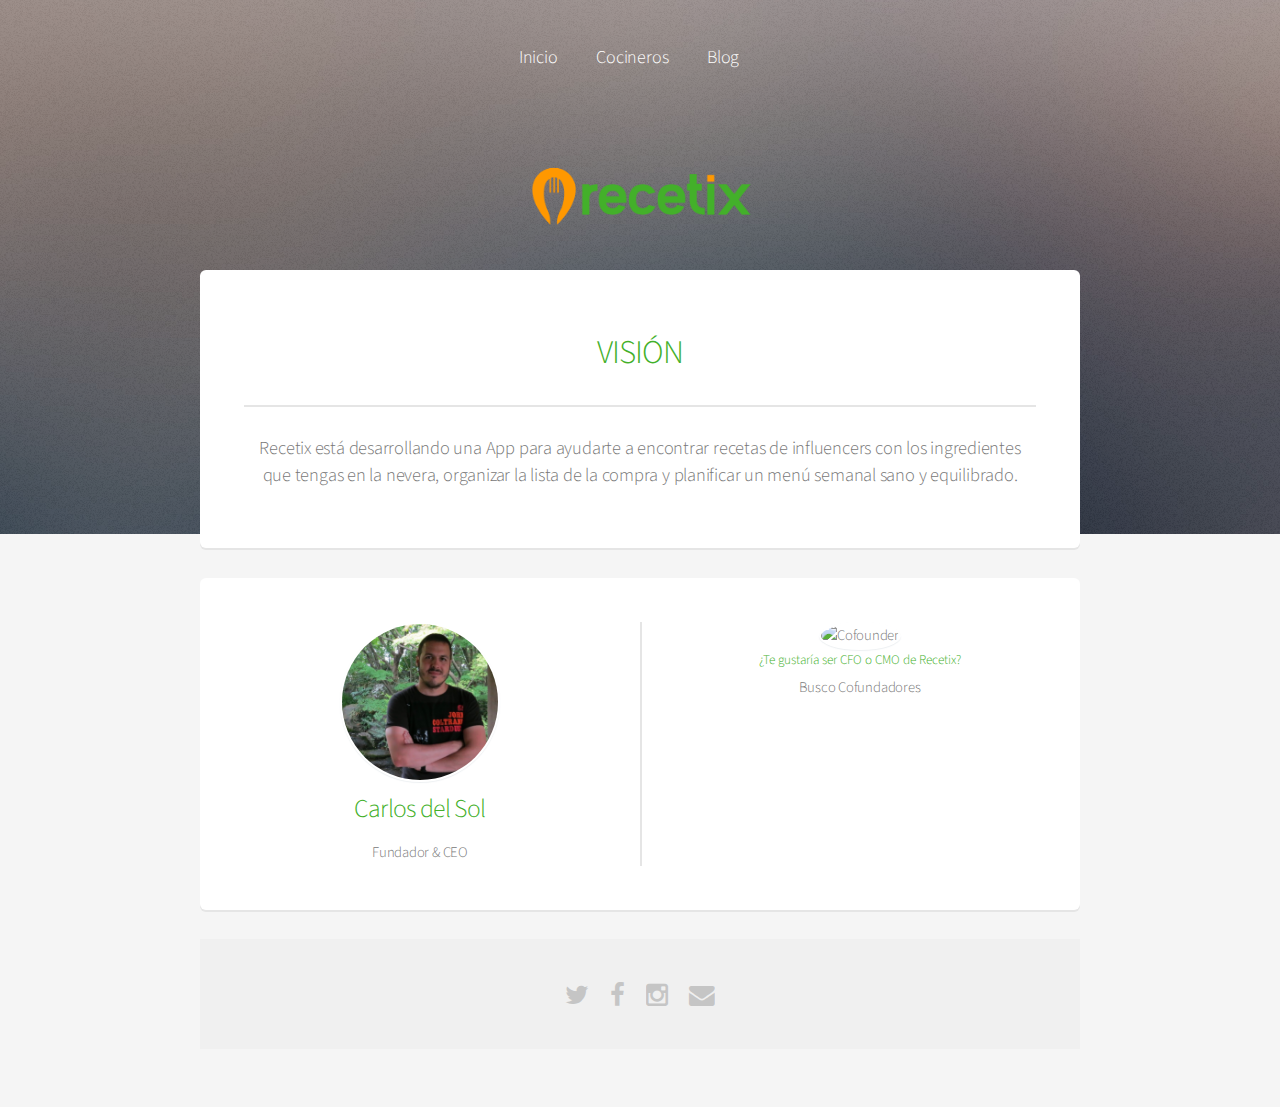
==== commit d5a850e4: "Update vision" ====
--- a/about.html
+++ b/about.html
@@ -38,7 +38,7 @@
 					<section class="box special">
 						<header class="major">
 							<h2>VISIÓN</h2>
-							<p>Recetix está desarrollando una App para ayudar a encontrar recetas de influencers con los ingredientes que tengas en la nevera, organizar la lista de la compra y planificar un menú semanal sano y equilibrado.</p>
+							<p>Recetix está desarrollando una App para ayudarte a encontrar recetas de influencers con los ingredientes que tengas en la nevera, organizar la lista de la compra y planificar un menú semanal sano y equilibrado.</p>
 						</header>
 					</section>
 
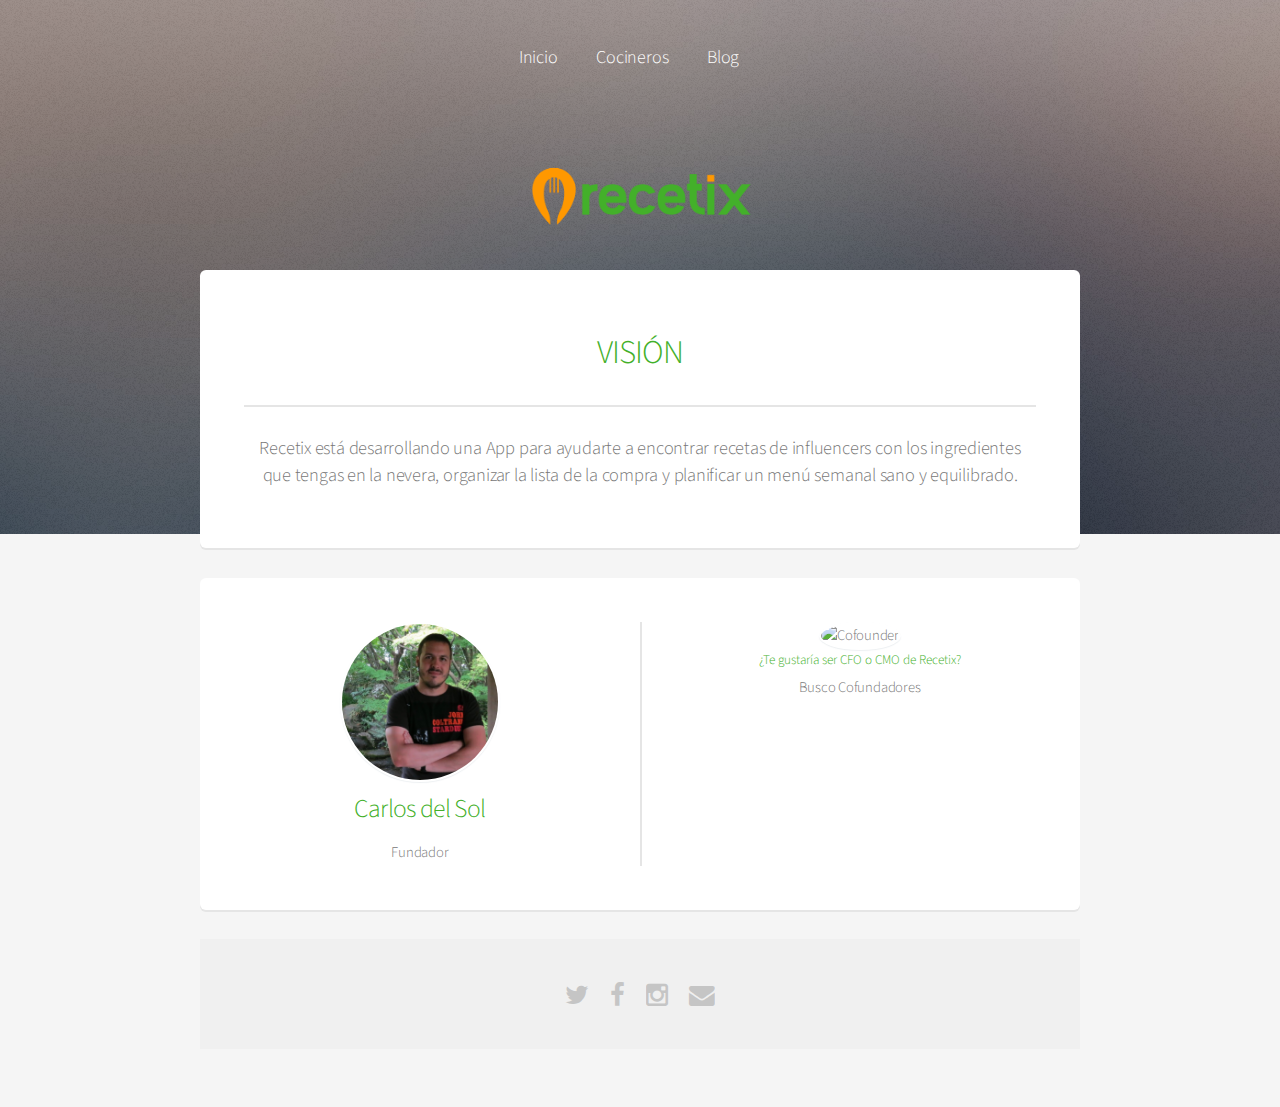
==== commit 42ba6545: "Update some meta data" ====
--- a/about.html
+++ b/about.html
@@ -47,7 +47,7 @@
 							<section>
 								<img alt="Carlos del Sol" class="ProfileAvatar-image" src="./images/perfil.jpg" width="100" height="100">
 								<h3><a href="https://www.linkedin.com/in/carlosdelsol">Carlos del Sol</a></h3>
-								<p>Fundador & CEO</p>
+								<p>Fundador</p>
 							</section>
 							<section>
 								<img alt="Cofounder" class="ProfileAvatar-image" src="./images/CFOCMO.jpg" height="100">
